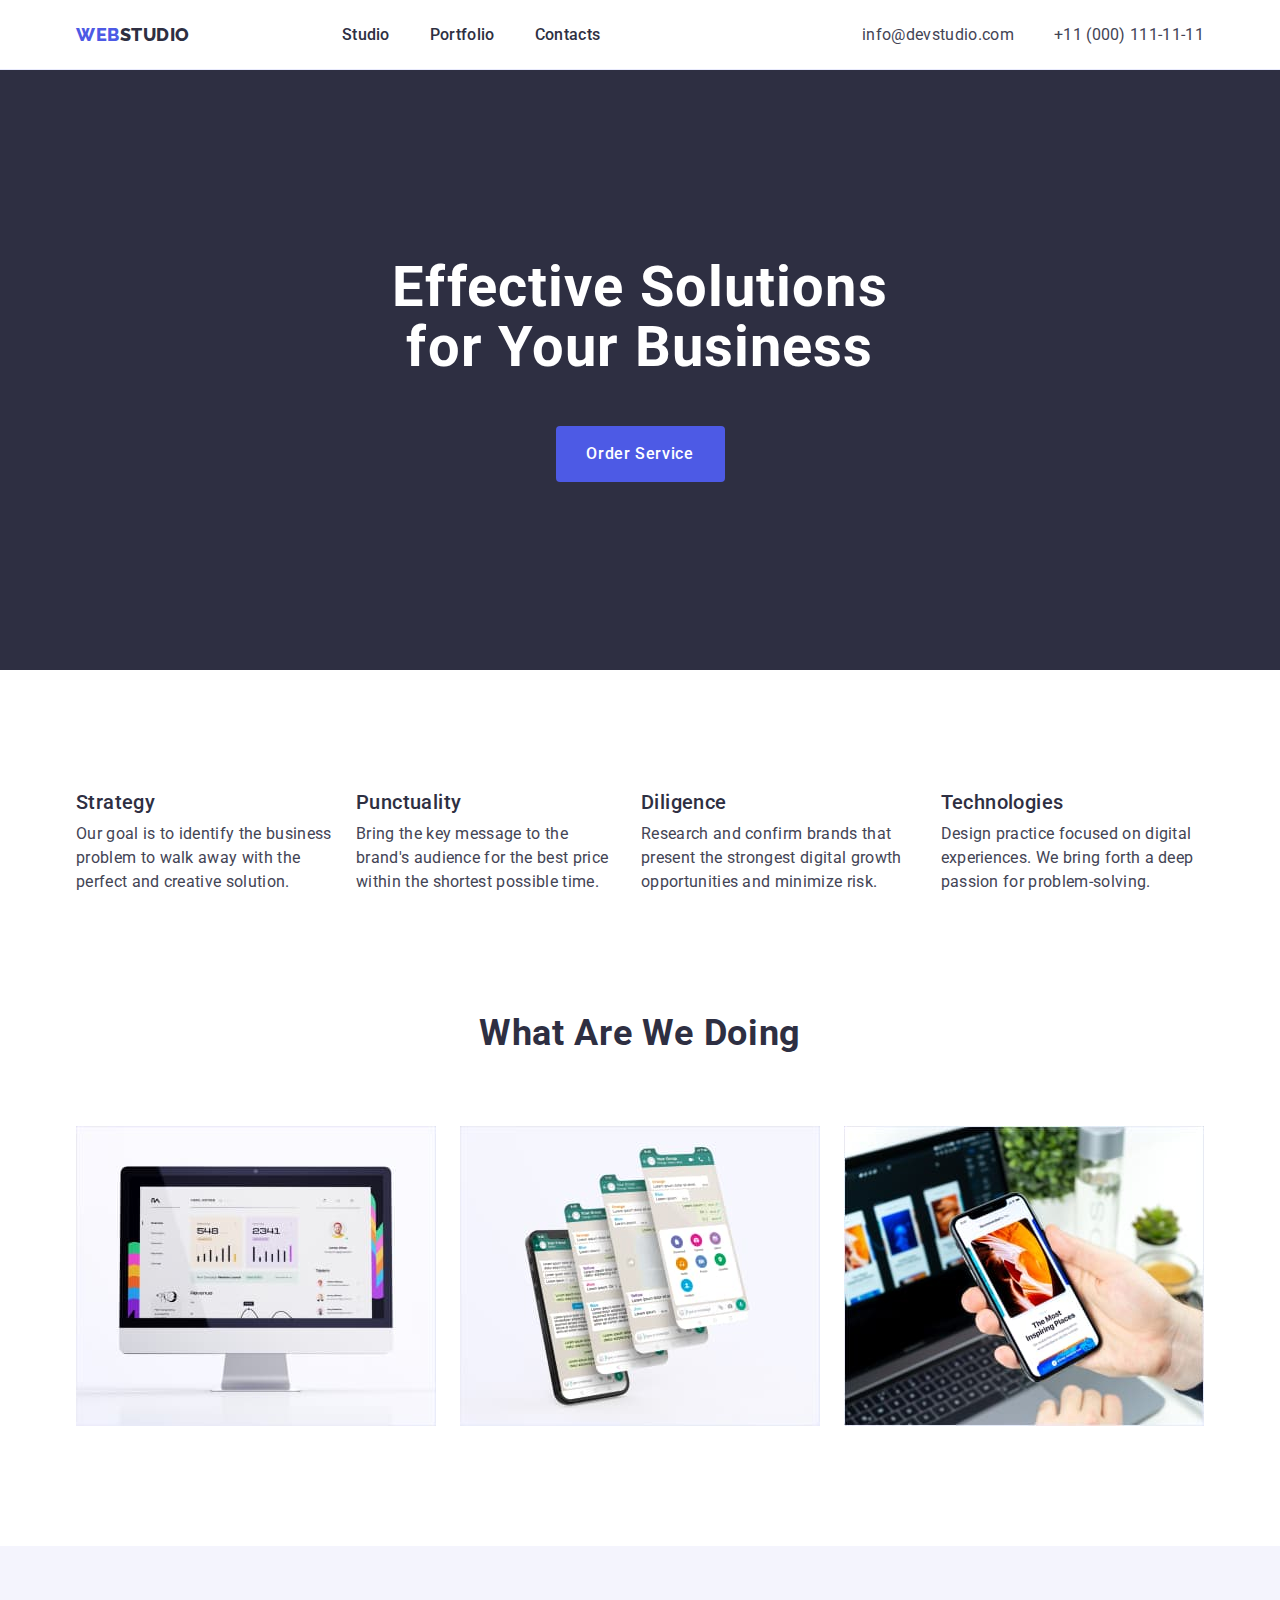
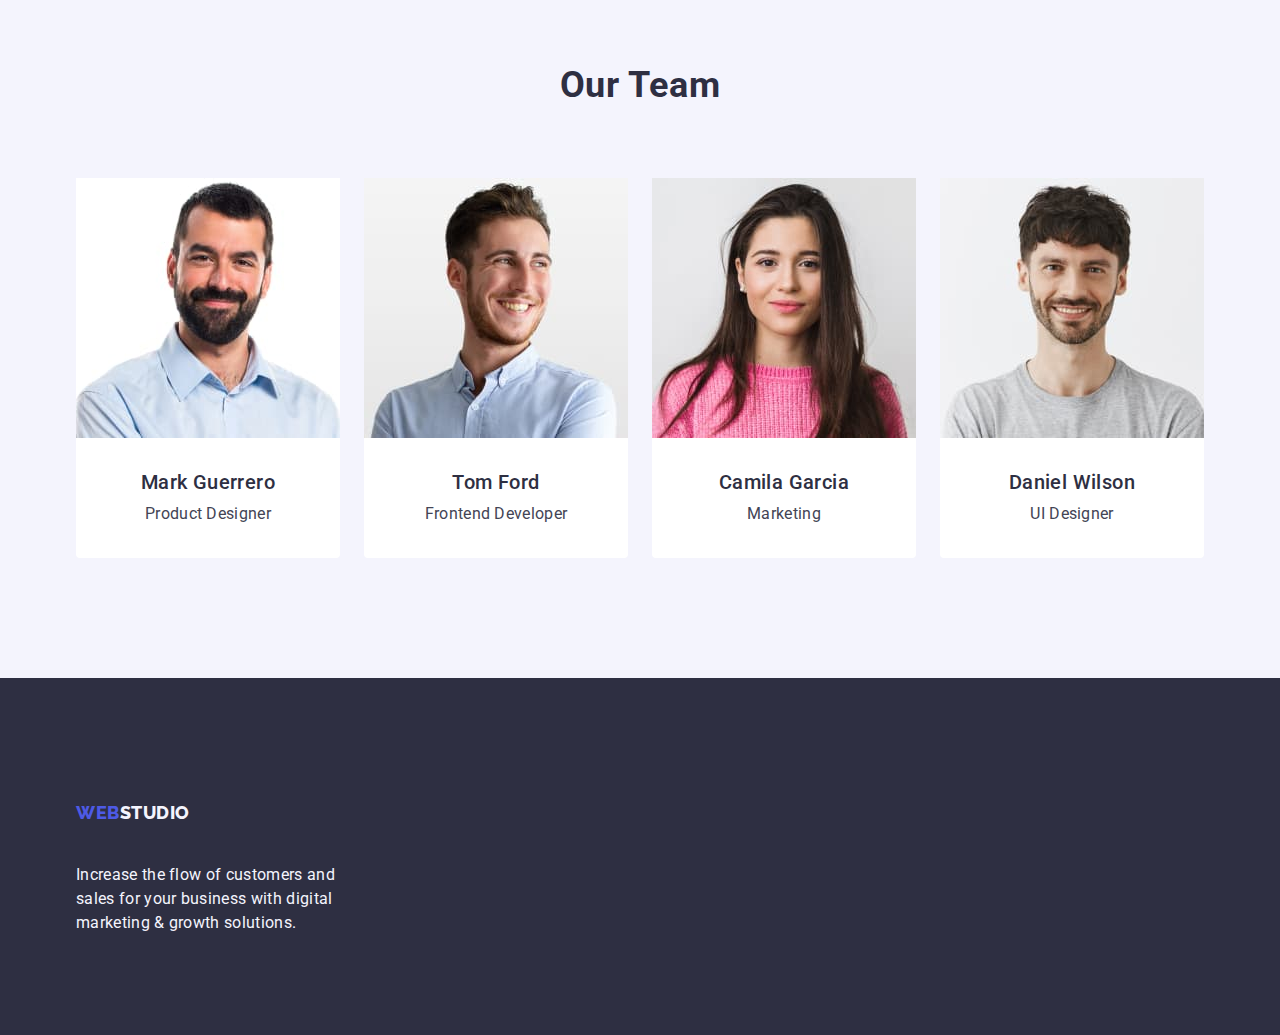
==== index.html @ 23014964 "Initial commit" ====
<!DOCTYPE html>
<html lang="en">
  <head>
    <meta charset="UTF-8" />
    <meta http-equiv="X-UA-Compatible" content="IE=edge" />
    <meta name="webstudio" content="about company webstudio" />
    <title>homework3</title>
    <link rel="preconnect" href="https://fonts.googleapis.com" />
    <link rel="preconnect" href="https://fonts.gstatic.com" crossorigin />
    <link
      href="https://fonts.googleapis.com/css2?family=Raleway:wght@800&family=Roboto:wght@400;500;700;900&display=swap"
      rel="stylesheet" />
    <link rel="stylesheet" href="./css/modern-normalize.min.css" />
    <link rel="stylesheet" href="./css/style.css" />
  </head>
  <body>
    <!-- Header -->
    <header class="header">
      <div class="header-top container">
        <nav class="navigation">
          <a class="logo-web link" href="./index.html">Web<span class="logo-studio">Studio</span></a>
          <ul class="header-nav list">
            <li class="nav-item">
              <a class="nav-link link" href="./index.html" target="_self">Studio</a>
            </li>
            <li class="nav-item">
              <a class="nav-link link" href="./portfolio.html" target="_self">Portfolio</a>
            </li>
            <li class="nav-item"><a class="nav-link link" href="">Contacts</a></li>
          </ul>
        </nav>
        <address class="contacts">
          <ul class="list">
            <li>
              <a class="contacts-link link" href="mailto:info@devstudio.com">info@devstudio.com</a>
            </li>
            <li>
              <a class="contacts-link link" href="tel:+110001111111">+11 (000) 111-11-11</a>
            </li>
          </ul>
        </address>
      </div>
    </header>

    <main>
      <!--Hero section-->
      <section class="main-hero">
        <div class="container">
          <h1 class="main-slogan">Effective Solutions for Your Business</h1>
          <button class="order-button" type="button">Order Service</button>
        </div>
      </section>
      <!--Benefits section-->
      <section class="advantages">
        <div class="container">
          <h2 class="visually-hidden">Special features.</h2>
          <ul class="list">
            <li class="advantages-item">
              <h3 class="advantages-title">Strategy</h3>
              <p class="advantages-text">
                Our goal is to identify the business problem to walk away with the perfect and creative
                solution.
              </p>
            </li>
            <li class="advantages-item">
              <h3 class="advantages-title">Punctuality</h3>
              <p class="advantages-text">
                Bring the key message to the brand's audience for the best price within the shortest possible
                time.
              </p>
            </li>
            <li class="advantages-item">
              <h3 class="advantages-title">Diligence</h3>
              <p class="advantages-text">
                Research and confirm brands that present the strongest digital growth opportunities and
                minimize risk.
              </p>
            </li>
            <li class="advantages-item">
              <h3 class="advantages-title">Technologies</h3>
              <p class="advantages-text">
                Design practice focused on digital experiences. We bring forth a deep passion for
                problem-solving.
              </p>
            </li>
          </ul>
        </div>
      </section>
      <!--Examples section-->
      <section class="examples">
        <div class="container">
          <h2 class="second-title">What are we doing</h2>
          <ul class="list">
            <li class="example-item">
              <img
                src="./images/monitor_with_program.jpg"
                alt="Monitor with program"
                width="360"
                height="300" />
            </li>
            <li class="example-item">
              <img src="./images/phone_with_tabs.jpg" alt="phone with tabs" width="360" height="300" />
            </li>
            <li class="example-item">
              <img
                src="./images/phone_with_a_picture.jpg"
                alt="phone with a picture"
                width="360"
                height="300" />
            </li>
          </ul>
        </div>
      </section>
      <!--About-team section-->
      <section class="about-team">
        <div class="container">
          <h2 class="team-title">Our Team</h2>
          <ul class="list">
            <li class="team-members">
              <img src="./images/mark_guerrero.jpg" alt="Mark Guerrero" width="264" height="260" />
              <div class="member-container">
                <h3 class="members-name">Mark Guerrero</h3>
                <p class="members-position">Product Designer</p>
              </div>
            </li>
            <li class="team-members">
              <img src="./images/tom_ford.jpg" alt="Tom Ford" width="264" height="260" />
              <div class="member-container">
                <h3 class="members-name">Tom Ford</h3>
                <p class="members-position">Frontend Developer</p>
              </div>
            </li>
            <li class="team-members">
              <img src="./images/camila_garcia.jpg" alt="Camila Garcia" width="264" height="260" />
              <div class="member-container">
                <h3 class="members-name">Camila Garcia</h3>
                <p class="members-position">Marketing</p>
              </div>
            </li>
            <li class="team-members">
              <img src="./images/daniel_wilson.jpg" alt="Daniel Wilson" width="264" height="260" />
              <div class="member-container">
                <h3 class="members-name">Daniel Wilson</h3>
                <p class="members-position">UI Designer</p>
              </div>
            </li>
          </ul>
        </div>
      </section>
    </main>
    <!-- Footer -->
    <footer class="footer-area">
      <div class="container">
        <a class="logo-footer logo-web link" href="./index.html"
          >Web<span class="logo-studio-footer">Studio</span></a
        >
        <p class="footer-text">
          Increase the flow of customers and sales for your business with digital marketing & growth
          solutions.
        </p>
      </div>
    </footer>
  </body>
</html>
---- css/style.css ----
:root {
  --hover-color: #404bbf;
  --main-brandcolor: #2e2f42;
  --main-backgroundcolor: #f4f4fd;
  --logo-buttonscolor: #4d5ae5;
  --main-white: #ffffff;
  --main-textcolor: #434455;
  --gallery-button-border: #e7e9fc;
  --gallery-item-border: #e7e9fc;
  --header-border-bottom: #e7e9fc;
}

/**
  |============================
  | Global 
  |============================
*/

.link {
  text-decoration: none;
}

.list {
  list-style: none;
}

h1,
h2,
h3,
p {
  margin-top: 0;
  margin-bottom: 0;
}

ul {
  margin-top: 0;
  margin-bottom: 0;
  padding-left: 0;
}

img {
  display: block;
  max-width: 100%;
}

.container {
  margin: 0 auto;
  width: 1158px;
  padding: 0 15px;
}

body {
  font-family: "Roboto", sans-serif;
  background-color: var(--main-white);
  color: var(--main-textcolor);
}

/**
  |============================
  | Header
  |============================
*/

.logo-web {
  font-family: "Raleway", sans-serif;
  font-weight: 800;
  font-size: 18px;
  line-height: 1.17;
  letter-spacing: 0.03em;
  text-transform: uppercase;
  color: var(--logo-buttonscolor);
  padding: 24px 0;
  margin-right: 76px;
}

.header {
  background-color: var(--main-white);
  border-bottom: 1px solid var(--header-border-bottom);
}

.header-top {
  display: flex;
  align-items: center;
}

.navigation {
  display: flex;
  align-items: center;
}

.header-nav {
  display: flex;
  gap: 40px;
  margin-left: 76px;
  width: 261px;
}

.logo-studio {
  color: var(--main-brandcolor);
}

.list .nav-link {
  font-weight: 500;
  font-size: 16px;
  line-height: 1.5;
  letter-spacing: 0.02em;
  color: var(--main-brandcolor);
  padding: 24px 0;
}
.list .nav-link:hover,
.list .nav-link:focus {
  color: var(--hover-color);
}
.list .nav-link:active {
  color: var(--hover-color);
}

.contacts {
  font-style: normal;
  margin-left: auto;
}

.contacts .list {
  display: flex;
  gap: 40px;
}

.list .contacts-link {
  font-size: 16px;
  line-height: 1.5;
  letter-spacing: 0.02em;
  color: var(--main-textcolor);
}
.list .contacts-link:hover,
.list .contacts-link:focus {
  color: var(--hover-color);
}

/**
  |============================
  | Hero section
  |============================
*/

.main-hero {
  background-color: var(--main-brandcolor);
  padding: 188px 0;
}

.main-slogan {
  font-weight: 700;
  font-size: 56px;
  line-height: 1.07;
  text-align: center;
  letter-spacing: 0.02em;
  color: var(--main-white);
  max-width: 496px;
  margin: 0 auto;
  margin-bottom: 48px;
}

.order-button {
  font-family: "Roboto", sans-serif;
  background: var(--logo-buttonscolor);
  font-weight: 500;
  font-size: 16px;
  line-height: 1.5;
  letter-spacing: 0.04em;
  color: var(--main-white);
  cursor: pointer;
  display: block;
  margin: 0 auto;
  min-width: 169px;
  height: 56px;
  border-radius: 4px;
  border: none;
}
.order-button:hover,
.order-button:focus {
  background: var(--hover-color);
}

/**
  |============================
  | Benefits section
  |============================
*/

.visually-hidden {
  position: absolute;
  width: 1px;
  height: 1px;
  margin: -1px;
  border: 0;
  padding: 0;
  white-space: nowrap;
  clip-path: inset(100%);
  clip: rect(0 0 0 0);
  overflow: hidden;
}

.list .advantages-title {
  font-weight: 500;
  font-size: 20px;
  line-height: 1.2;
  letter-spacing: 0.02em;
  color: var(--main-brandcolor);
  margin-bottom: 8px;
}

.list .advantages-text {
  font-size: 16px;
  line-height: 1.5;
  letter-spacing: 0.02em;
}

.advantages .list {
  display: flex;
  gap: 24px;
}

.advantages-item:last-child {
  margin-right: 0;
}

.list .advantages-item {
  width: calc((100%-72px) / 4);
}

.advantages {
  padding: 120px 0;
}

/**
  |============================
  | Examples section
  |============================
*/

.second-title {
  font-weight: 700;
  font-size: 36px;
  line-height: 1.11;
  text-align: center;
  letter-spacing: 0.02em;
  text-transform: capitalize;
  color: var(--main-brandcolor);
  margin-bottom: 72px;
}

.examples {
  padding-bottom: 120px;
}

.examples .list {
  display: flex;
  gap: 24px;
}

.example-item:last-child {
  margin-right: 0;
}

.list .example-item {
  width: calc((100%-48px) / 3);
}

/**
  |============================
  | About-team section
  |============================
*/

.about-team {
  background-color: var(--main-backgroundcolor);
}

.team-title {
  font-weight: 700;
  font-size: 36px;
  line-height: 1.11;
  letter-spacing: 0.02em;
  text-align: center;
  text-transform: capitalize;
  color: var(--main-brandcolor);
  margin-bottom: 72px;
}

.team-members {
  background-color: var(--main-white);
  border-radius: 0px 0px 4px 4px;
}

.list .members-name {
  font-weight: 500;
  font-size: 20px;
  line-height: 1.2;
  text-align: center;
  letter-spacing: 0.02em;
  color: var(--main-brandcolor);
  margin-bottom: 8px;
}

.list .members-position {
  font-size: 16px;
  line-height: 1.5;
  text-align: center;
  letter-spacing: 0.02em;
}

.about-team {
  padding-top: 120px;
  padding-bottom: 120px;
}

.about-team .list {
  display: flex;
  gap: 24px;
}

.team-members:last-child {
  margin-right: 0;
}

.list .team-members {
  width: calc((100%-72px) / 4);
}

.member-container {
  padding: 32px 16px;
}

/**
  |============================
  | Footer
  |============================
*/

.footer-area {
  background-color: var(--main-brandcolor);
  padding: 100px 0;
}

.footer-text {
  font-size: 16px;
  line-height: 1.5;
  letter-spacing: 0.02em;
  color: var(--main-backgroundcolor);
  max-width: 264px;
}

.logo-studio-footer {
  color: var(--main-backgroundcolor);
}

.logo-footer {
  display: inline-block;
  margin-bottom: 16px;
}

/**
  |============================
  | Gallery portfolio
  |============================
*/

.button-item {
  font-family: "Roboto", sans-serif;
  cursor: pointer;
  background-color: var(--main-backgroundcolor);
  color: var(--logo-buttonscolor);
  font-weight: 500;
  font-size: 16px;
  line-height: 1.5;
  text-align: center;
  letter-spacing: 0.04em;
  border: 1px solid var(--gallery-button-border);
  border-radius: 4px;
  padding: 12px 24px;
}

.list .button-item:hover,
.list .button-item:focus {
  background-color: var(--hover-color);
  color: var(--main-white);
  border: 1px solid transparent;
}

.list .gallery-title {
  font-weight: 500;
  font-size: 20px;
  line-height: 1.2;
  letter-spacing: 0.02em;
  color: var(--main-brandcolor);
  margin-bottom: 8px;
}
.list .gallery-text {
  font-size: 16px;
  line-height: 1.5;
  letter-spacing: 0.02em;
  color: var(--main-textcolor);
}

.gallery {
  padding-top: 96px;
  padding-bottom: 120px;
}

.button-list {
  display: flex;
  justify-content: center;
  gap: 24px;
  margin-bottom: 72px;
}

.gallery-list {
  display: flex;
  flex-wrap: wrap;
  column-gap: 24px;
  row-gap: 48px;
}

.gallery-item {
  width: calc((100% - 48px) / 3);
}

.gallery-item-container {
  padding: 32px 16px;
  border: 1px solid var(--gallery-item-border);
  border-top: none;
}
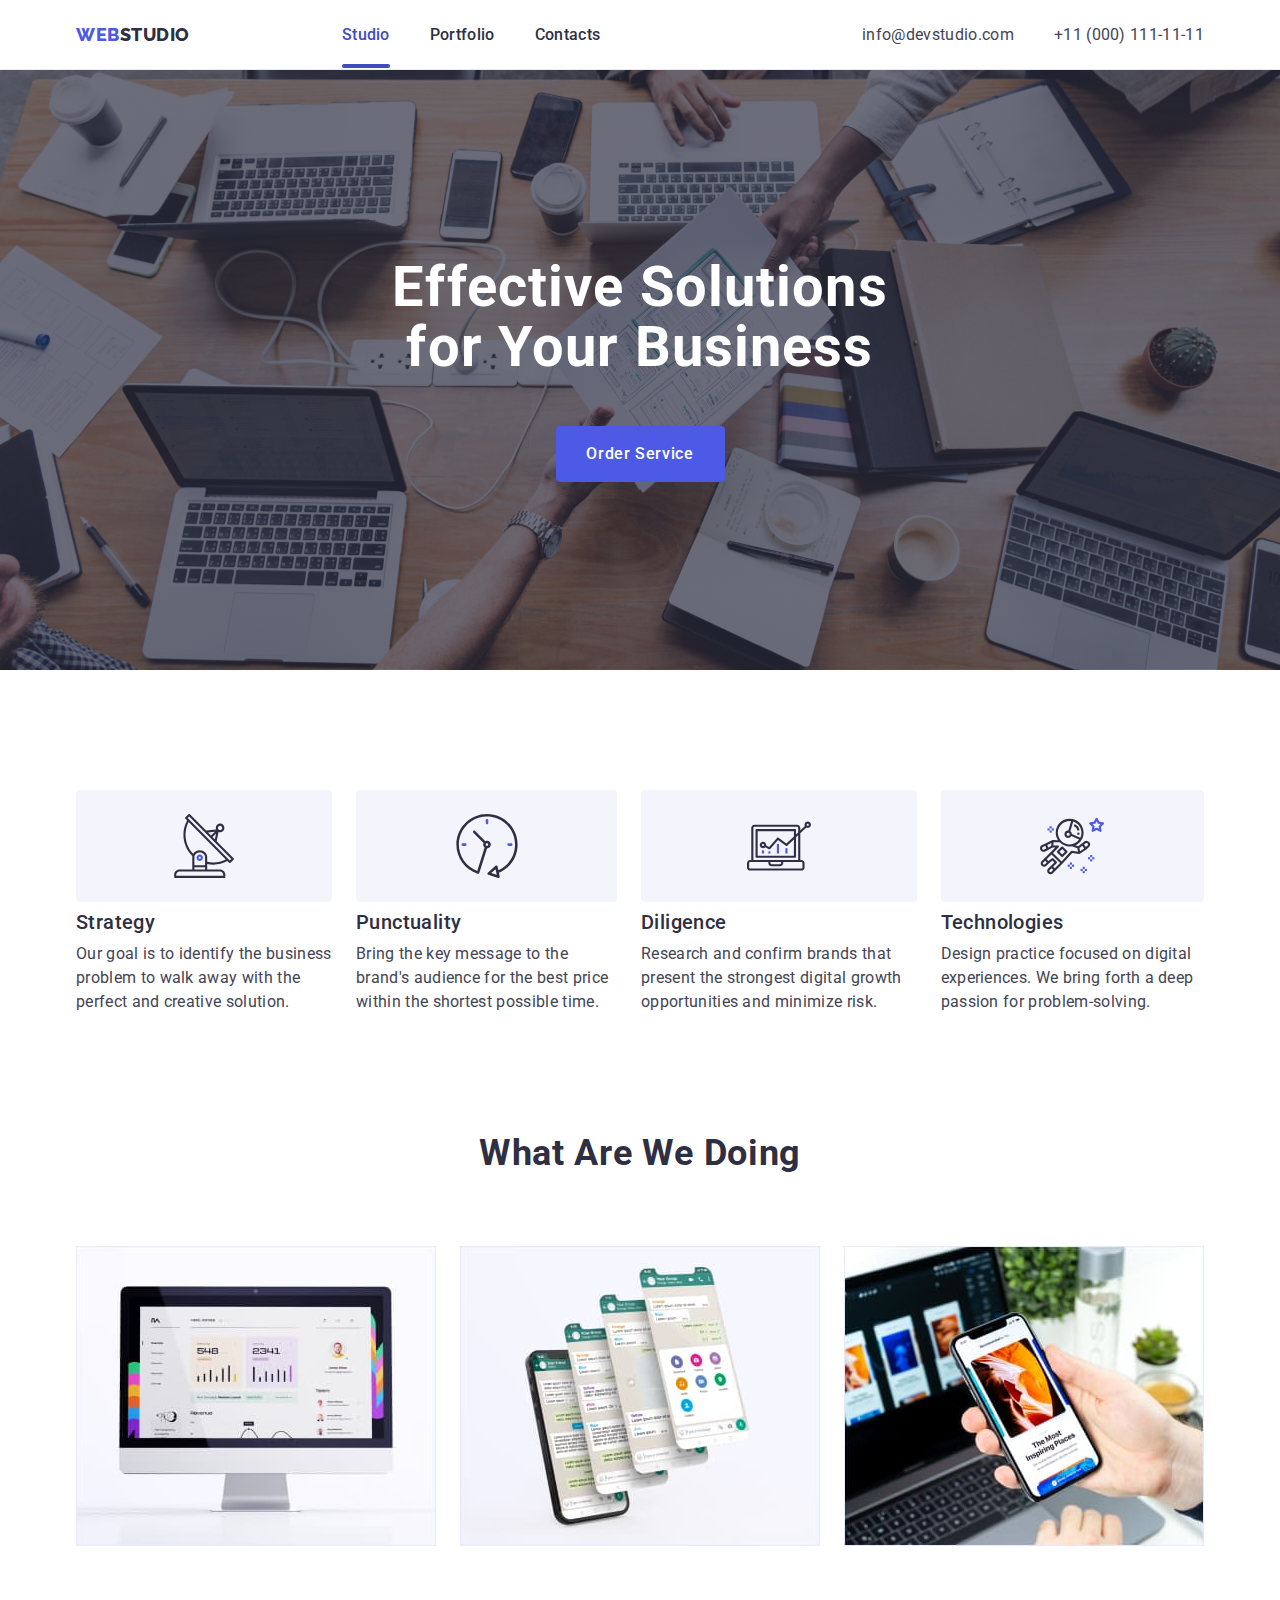
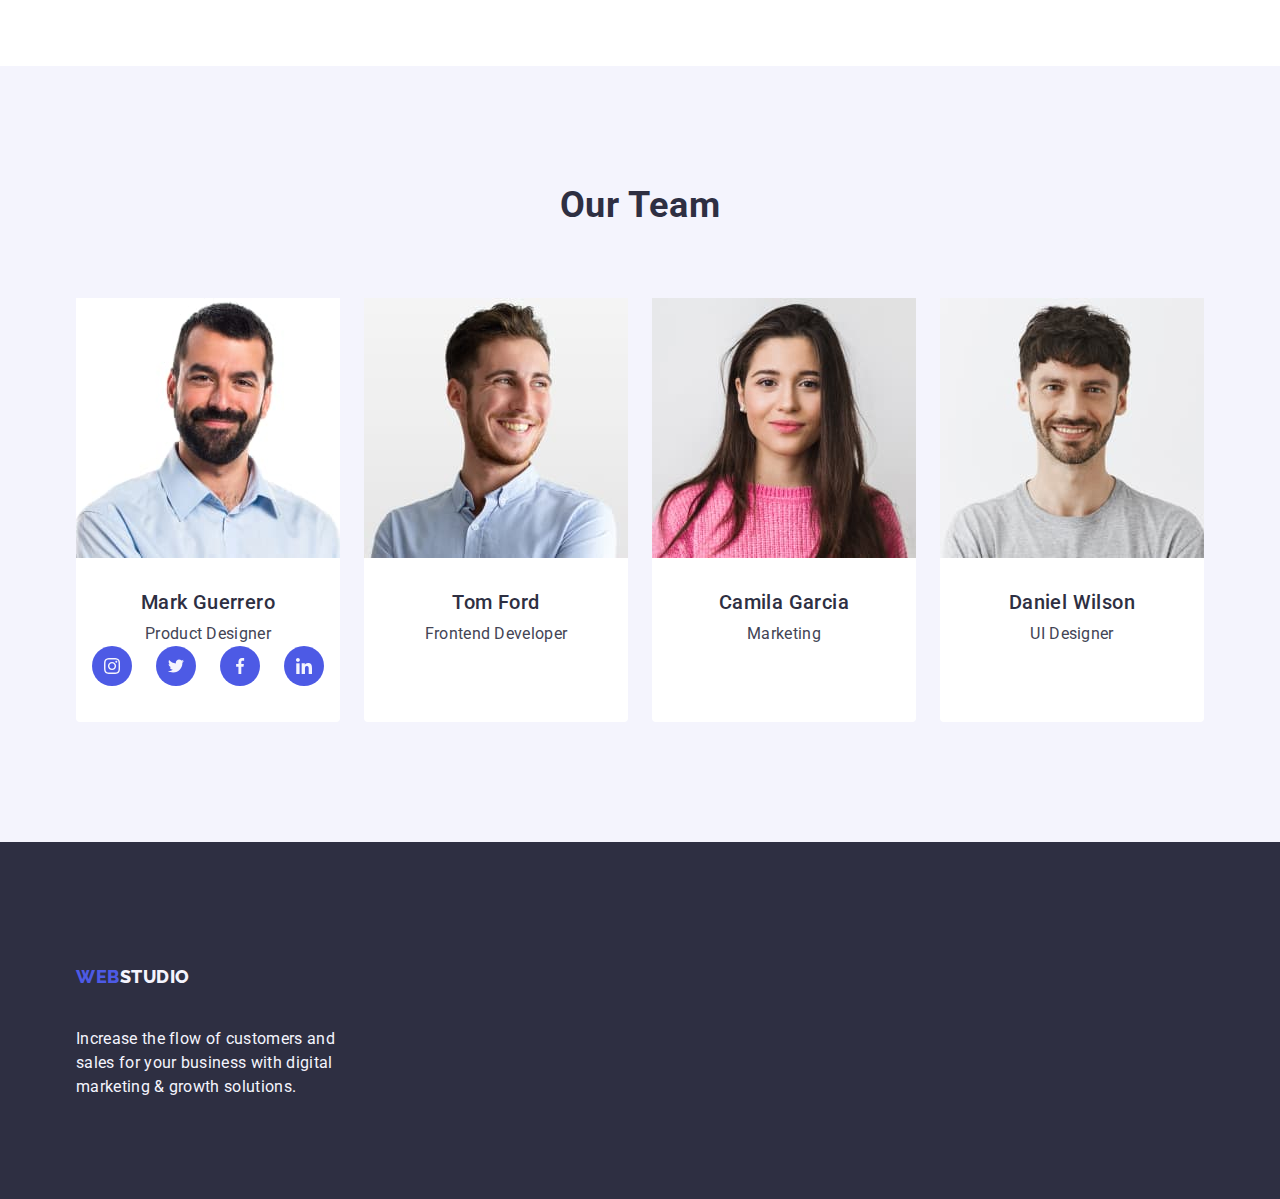
==== commit 25c63364: "test" ====
--- a/index.html
+++ b/index.html
@@ -4,7 +4,7 @@
     <meta charset="UTF-8" />
     <meta http-equiv="X-UA-Compatible" content="IE=edge" />
     <meta name="webstudio" content="about company webstudio" />
-    <title>homework3</title>
+    <title>homework4</title>
     <link rel="preconnect" href="https://fonts.googleapis.com" />
     <link rel="preconnect" href="https://fonts.gstatic.com" crossorigin />
     <link
@@ -21,7 +21,7 @@
           <a class="logo-web link" href="./index.html">Web<span class="logo-studio">Studio</span></a>
           <ul class="header-nav list">
             <li class="nav-item">
-              <a class="nav-link link" href="./index.html" target="_self">Studio</a>
+              <a class="nav-link link after-active" href="./index.html" target="_self">Studio</a>
             </li>
             <li class="nav-item">
               <a class="nav-link link" href="./portfolio.html" target="_self">Portfolio</a>
@@ -56,6 +56,11 @@
           <h2 class="visually-hidden">Special features.</h2>
           <ul class="list">
             <li class="advantages-item">
+              <div class="icon-advantages-container">
+                <svg class="icon-advantage">
+                  <use href="./images/icons.svg#icon-antenna"></use>
+                </svg>
+              </div>
               <h3 class="advantages-title">Strategy</h3>
               <p class="advantages-text">
                 Our goal is to identify the business problem to walk away with the perfect and creative
@@ -63,6 +68,11 @@
               </p>
             </li>
             <li class="advantages-item">
+              <div class="icon-advantages-container">
+                <svg class="icon-advantage">
+                  <use href="./images/icons.svg#icon-clock"></use>
+                </svg>
+              </div>
               <h3 class="advantages-title">Punctuality</h3>
               <p class="advantages-text">
                 Bring the key message to the brand's audience for the best price within the shortest possible
@@ -70,6 +80,11 @@
               </p>
             </li>
             <li class="advantages-item">
+              <div class="icon-advantages-container">
+                <svg class="icon-advantage">
+                  <use href="./images/icons.svg#icon-diagram"></use>
+                </svg>
+              </div>
               <h3 class="advantages-title">Diligence</h3>
               <p class="advantages-text">
                 Research and confirm brands that present the strongest digital growth opportunities and
@@ -77,6 +92,11 @@
               </p>
             </li>
             <li class="advantages-item">
+              <div class="icon-advantages-container">
+                <svg class="icon-advantage">
+                  <use href="./images/icons.svg#icon-astronaut"></use>
+                </svg>
+              </div>
               <h3 class="advantages-title">Technologies</h3>
               <p class="advantages-text">
                 Design practice focused on digital experiences. We bring forth a deep passion for
@@ -121,6 +141,36 @@
               <div class="member-container">
                 <h3 class="members-name">Mark Guerrero</h3>
                 <p class="members-position">Product Designer</p>
+                <ul class="list">
+                  <li>
+                    <a href="https://www.instagram.com/" target="_blank">
+                      <svg class="team-icon">
+                        <use href="./images/icons.svg#icon-instagram"></use>
+                      </svg>
+                    </a>
+                  </li>
+                  <li>
+                    <a href="https://twitter.com/?lang=uk" target="_blank">
+                      <svg class="team-icon">
+                        <use href="./images/icons.svg#icon-twitter"></use>
+                      </svg>
+                    </a>
+                  </li>
+                  <li>
+                    <a href="https://www.facebook.com/" target="_blank">
+                      <svg class="team-icon">
+                        <use href="./images/icons.svg#icon-facebook"></use>
+                      </svg>
+                    </a>
+                  </li>
+                  <li>
+                    <a href="https://www.linkedin.com/" target="_blank">
+                      <svg class="team-icon">
+                        <use href="./images/icons.svg#icon-linkedin"></use>
+                      </svg>
+                    </a>
+                  </li>
+                </ul>
               </div>
             </li>
             <li class="team-members">
--- a/css/style.css
+++ b/css/style.css
@@ -99,19 +99,37 @@
   color: var(--main-brandcolor);
 }
 
-.list .nav-link {
+.nav-link {
   font-weight: 500;
   font-size: 16px;
   line-height: 1.5;
   letter-spacing: 0.02em;
   color: var(--main-brandcolor);
   padding: 24px 0;
-}
-.list .nav-link:hover,
-.list .nav-link:focus {
+  position: relative;
+}
+
+.nav-link:hover,
+.nav-link:focus {
   color: var(--hover-color);
 }
-.list .nav-link:active {
+.nav-link:active {
+  color: var(--hover-color);
+}
+
+.after-active::after {
+  content: "";
+  position: absolute;
+  display: block;
+  width: 100%;
+  height: 4px;
+  left: 0;
+  bottom: 0;
+  border-radius: 2px;
+  background-color: var(--hover-color);
+}
+
+.after-active {
   color: var(--hover-color);
 }
 
@@ -125,14 +143,14 @@
   gap: 40px;
 }
 
-.list .contacts-link {
+.contacts-link {
   font-size: 16px;
   line-height: 1.5;
   letter-spacing: 0.02em;
   color: var(--main-textcolor);
 }
-.list .contacts-link:hover,
-.list .contacts-link:focus {
+.contacts-link:hover,
+.contacts-link:focus {
   color: var(--hover-color);
 }
 
@@ -145,6 +163,13 @@
 .main-hero {
   background-color: var(--main-brandcolor);
   padding: 188px 0;
+  background-image: linear-gradient(to bottom, rgba(46, 47, 66, 0.7), rgba(46, 47, 66, 0.7)),
+    url(../images/people-office.jpg);
+  background-repeat: no-repeat;
+  background-position: center;
+  background-size: cover;
+  max-width: 1440px;
+  margin: 0 auto;
 }
 
 .main-slogan {
@@ -199,7 +224,7 @@
   overflow: hidden;
 }
 
-.list .advantages-title {
+.advantages-title {
   font-weight: 500;
   font-size: 20px;
   line-height: 1.2;
@@ -208,7 +233,7 @@
   margin-bottom: 8px;
 }
 
-.list .advantages-text {
+.advantages-text {
   font-size: 16px;
   line-height: 1.5;
   letter-spacing: 0.02em;
@@ -229,6 +254,22 @@
 
 .advantages {
   padding: 120px 0;
+}
+
+.icon-advantage {
+  display: inline-block;
+  width: 64px;
+  height: 64px;
+}
+
+.icon-advantages-container {
+  display: flex;
+  border-radius: 4px;
+  justify-content: center;
+  align-items: center;
+  background-color: var(--main-backgroundcolor);
+  margin-bottom: 8px;
+  height: 112px;
 }
 
 /**
@@ -328,6 +369,11 @@
 
 .member-container {
   padding: 32px 16px;
+}
+
+.team-icon {
+  width: 40px;
+  height: 40px;
 }
 
 /**
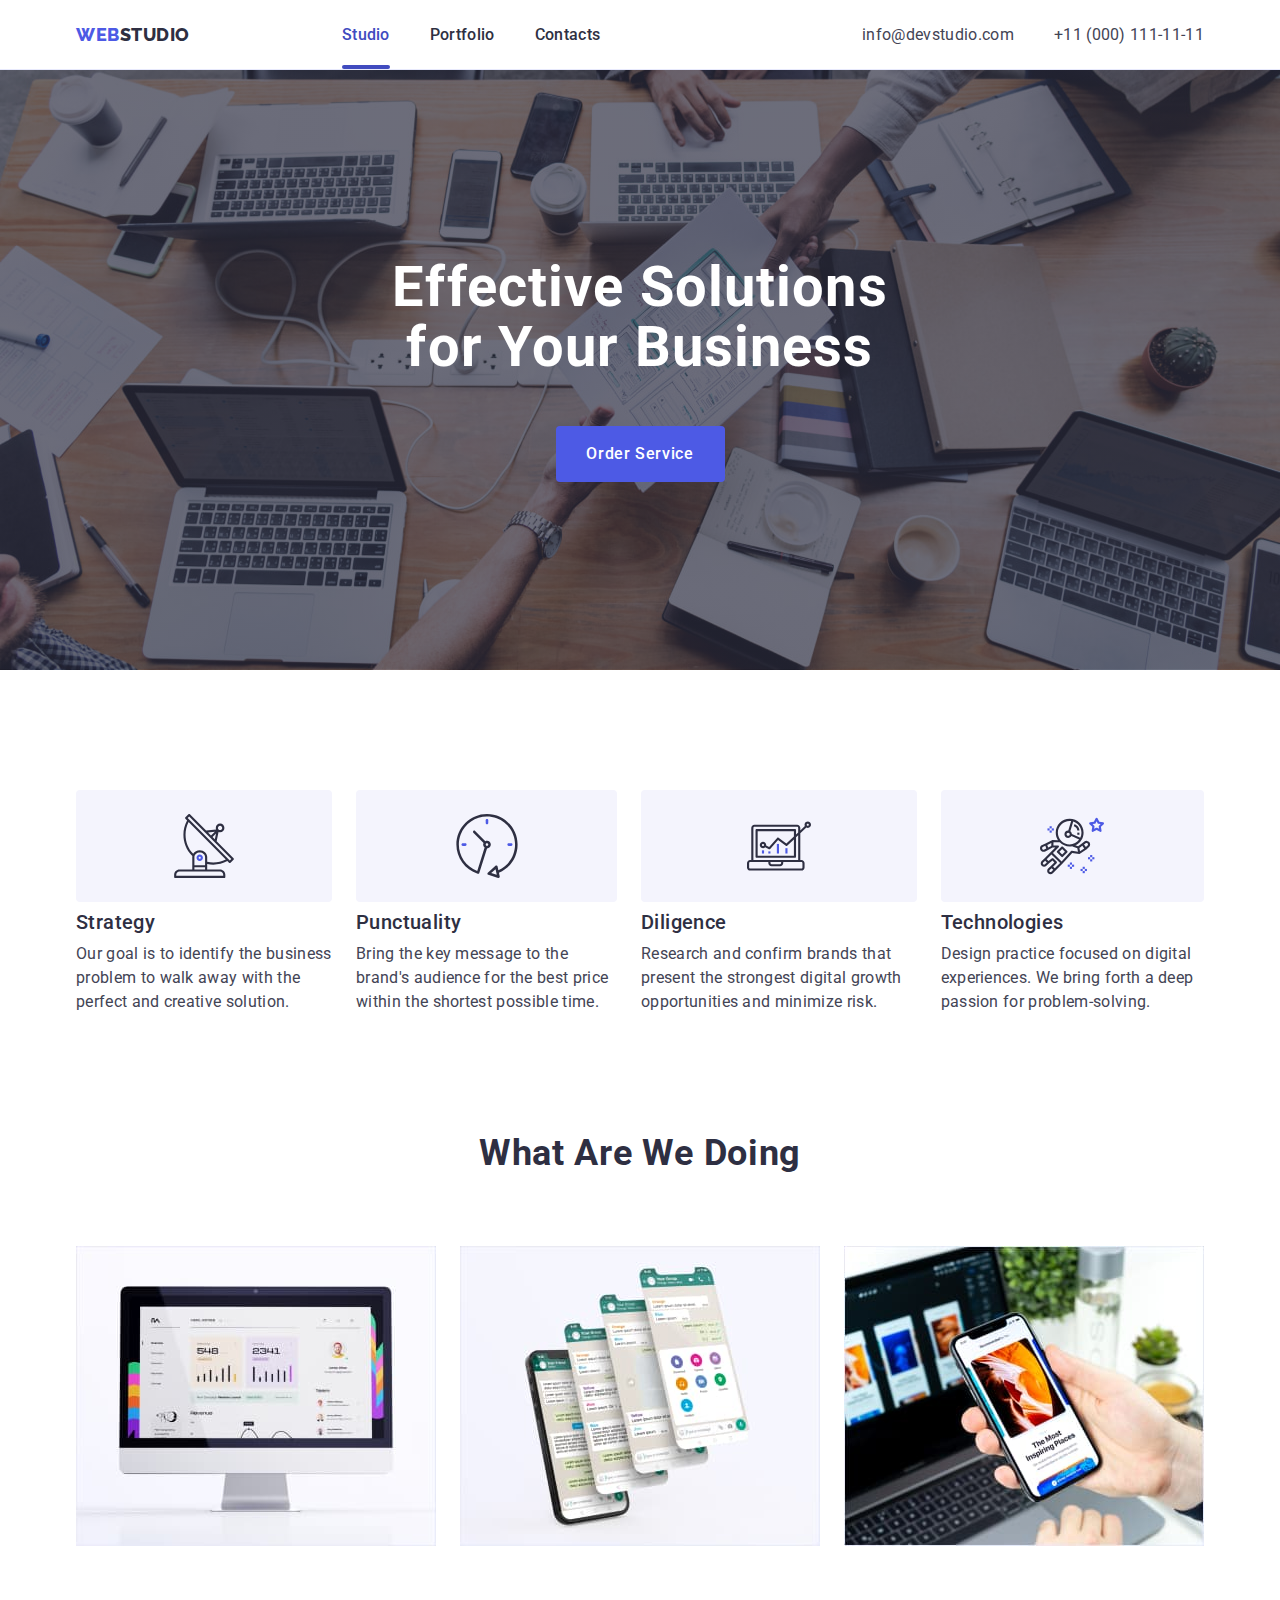
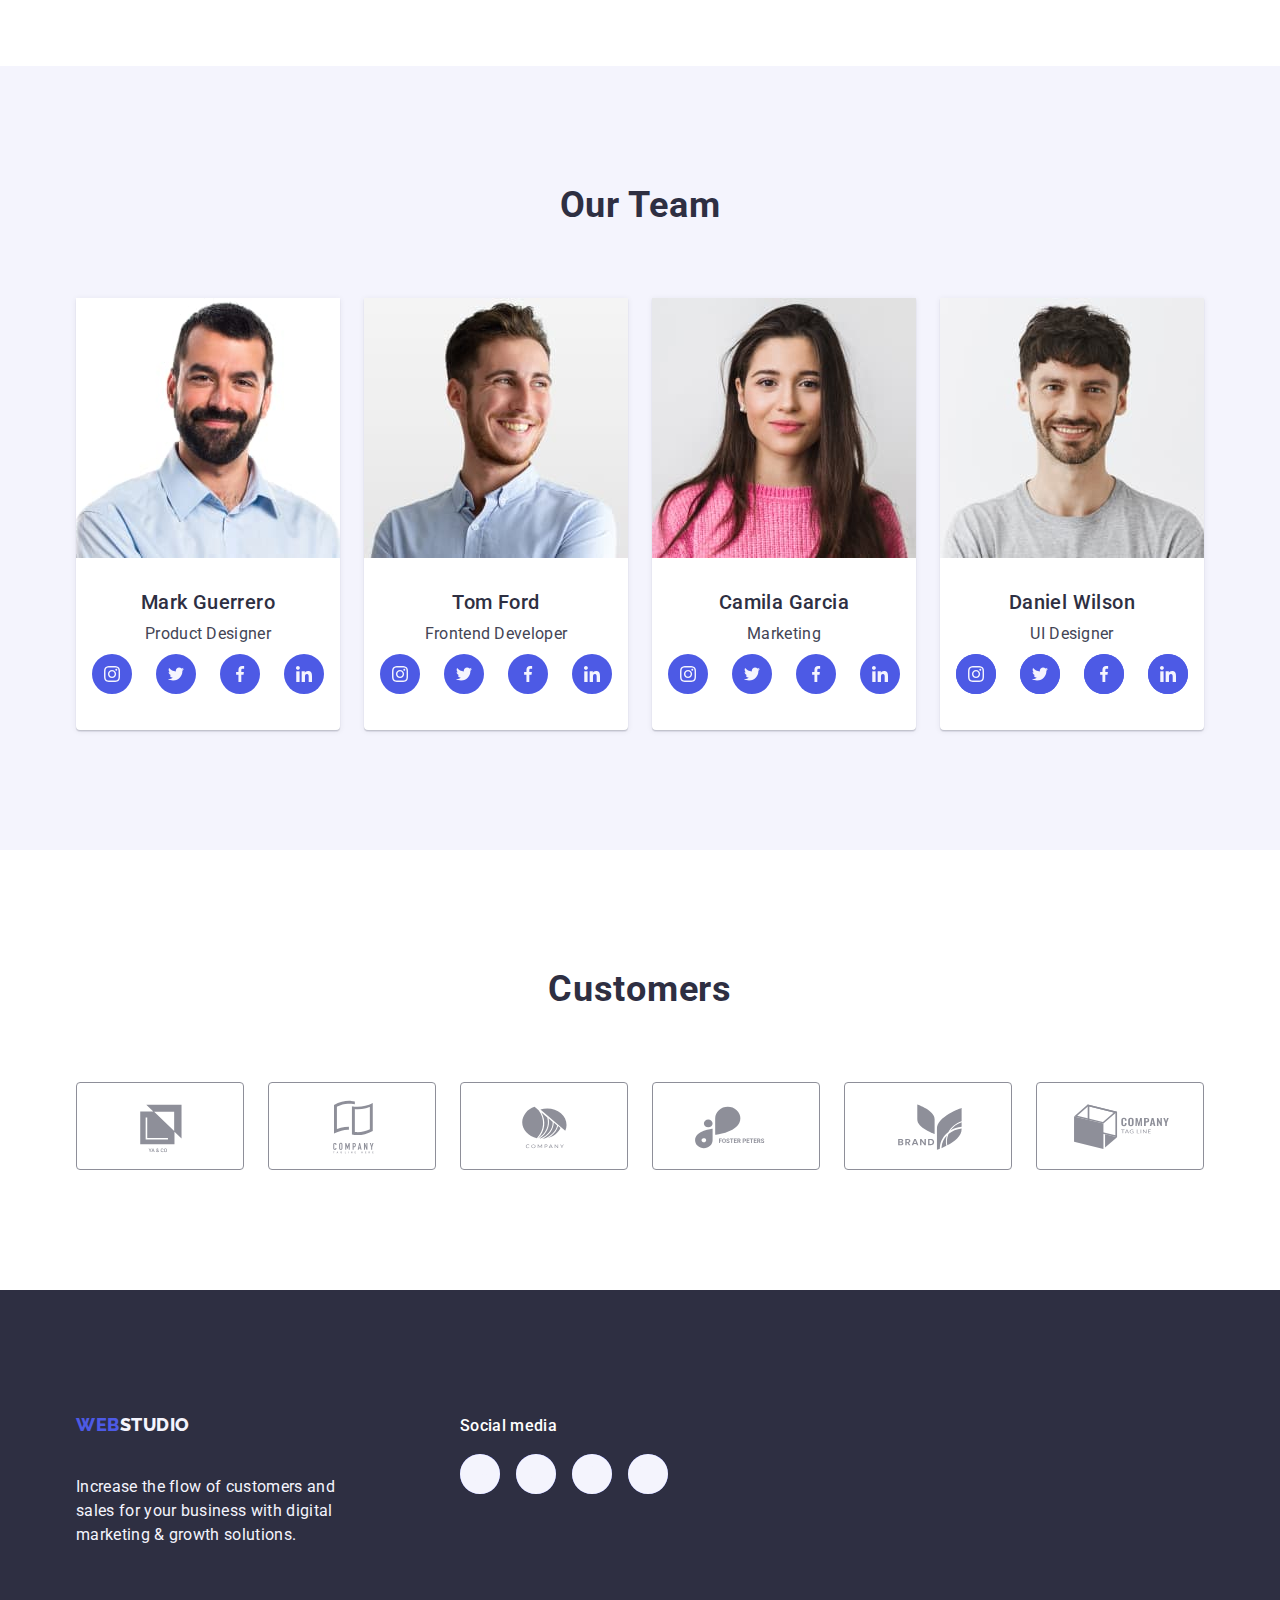
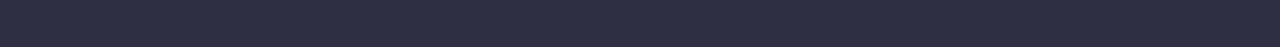
==== commit 8c64e8e7: "test2" ====
--- a/index.html
+++ b/index.html
@@ -47,7 +47,7 @@
       <section class="main-hero">
         <div class="container">
           <h1 class="main-slogan">Effective Solutions for Your Business</h1>
-          <button class="order-button" type="button">Order Service</button>
+          <button class="order-button" type="button" data-modal-open>Order Service</button>
         </div>
       </section>
       <!--Benefits section-->
@@ -69,7 +69,7 @@
             </li>
             <li class="advantages-item">
               <div class="icon-advantages-container">
-                <svg class="icon-advantage">
+                <svg width="64" height="64" class="icon-advantage">
                   <use href="./images/icons.svg#icon-clock"></use>
                 </svg>
               </div>
@@ -81,7 +81,7 @@
             </li>
             <li class="advantages-item">
               <div class="icon-advantages-container">
-                <svg class="icon-advantage">
+                <svg width="64" height="64" class="icon-advantage">
                   <use href="./images/icons.svg#icon-diagram"></use>
                 </svg>
               </div>
@@ -93,7 +93,7 @@
             </li>
             <li class="advantages-item">
               <div class="icon-advantages-container">
-                <svg class="icon-advantage">
+                <svg width="64" height="64" class="icon-advantage">
                   <use href="./images/icons.svg#icon-astronaut"></use>
                 </svg>
               </div>
@@ -144,28 +144,28 @@
                 <ul class="list">
                   <li>
                     <a href="https://www.instagram.com/" target="_blank">
-                      <svg class="team-icon">
+                      <svg width="16" height="16" class="team-icon">
                         <use href="./images/icons.svg#icon-instagram"></use>
                       </svg>
                     </a>
                   </li>
                   <li>
                     <a href="https://twitter.com/?lang=uk" target="_blank">
-                      <svg class="team-icon">
+                      <svg width="16" height="16" class="team-icon">
                         <use href="./images/icons.svg#icon-twitter"></use>
                       </svg>
                     </a>
                   </li>
                   <li>
                     <a href="https://www.facebook.com/" target="_blank">
-                      <svg class="team-icon">
+                      <svg width="16" height="16" class="team-icon">
                         <use href="./images/icons.svg#icon-facebook"></use>
                       </svg>
                     </a>
                   </li>
                   <li>
                     <a href="https://www.linkedin.com/" target="_blank">
-                      <svg class="team-icon">
+                      <svg width="16" height="16" class="team-icon">
                         <use href="./images/icons.svg#icon-linkedin"></use>
                       </svg>
                     </a>
@@ -178,6 +178,36 @@
               <div class="member-container">
                 <h3 class="members-name">Tom Ford</h3>
                 <p class="members-position">Frontend Developer</p>
+                <ul class="list">
+                  <li>
+                    <a href="https://www.instagram.com/" target="_blank">
+                      <svg width="16" height="16" class="team-icon">
+                        <use href="./images/icons.svg#icon-instagram"></use>
+                      </svg>
+                    </a>
+                  </li>
+                  <li>
+                    <a href="https://twitter.com/?lang=uk" target="_blank">
+                      <svg width="16" height="16" class="team-icon">
+                        <use href="./images/icons.svg#icon-twitter"></use>
+                      </svg>
+                    </a>
+                  </li>
+                  <li>
+                    <a href="https://www.facebook.com/" target="_blank">
+                      <svg width="16" height="16" class="team-icon">
+                        <use href="./images/icons.svg#icon-facebook"></use>
+                      </svg>
+                    </a>
+                  </li>
+                  <li>
+                    <a href="https://www.linkedin.com/" target="_blank">
+                      <svg width="16" height="16" class="team-icon">
+                        <use href="./images/icons.svg#icon-linkedin"></use>
+                      </svg>
+                    </a>
+                  </li>
+                </ul>
               </div>
             </li>
             <li class="team-members">
@@ -185,6 +215,36 @@
               <div class="member-container">
                 <h3 class="members-name">Camila Garcia</h3>
                 <p class="members-position">Marketing</p>
+                <ul class="list">
+                  <li>
+                    <a href="https://www.instagram.com/" target="_blank">
+                      <svg width="16" height="16" class="team-icon">
+                        <use href="./images/icons.svg#icon-instagram"></use>
+                      </svg>
+                    </a>
+                  </li>
+                  <li>
+                    <a href="https://twitter.com/?lang=uk" target="_blank">
+                      <svg width="16" height="16" class="team-icon">
+                        <use href="./images/icons.svg#icon-twitter"></use>
+                      </svg>
+                    </a>
+                  </li>
+                  <li>
+                    <a href="https://www.facebook.com/" target="_blank">
+                      <svg width="16" height="16" class="team-icon">
+                        <use href="./images/icons.svg#icon-facebook"></use>
+                      </svg>
+                    </a>
+                  </li>
+                  <li>
+                    <a href="https://www.linkedin.com/" target="_blank">
+                      <svg width="16" height="16" class="team-icon">
+                        <use href="./images/icons.svg#icon-linkedin"></use>
+                      </svg>
+                    </a>
+                  </li>
+                </ul>
               </div>
             </li>
             <li class="team-members">
@@ -192,7 +252,87 @@
               <div class="member-container">
                 <h3 class="members-name">Daniel Wilson</h3>
                 <p class="members-position">UI Designer</p>
-              </div>
+                <ul class="list">
+                  <li>
+                    <a class="social-link" href="https://www.instagram.com/" target="_blank">
+                      <svg width="16" height="16" class="team-icon">
+                        <use href="./images/icons.svg#icon-instagram"></use>
+                      </svg>
+                    </a>
+                  </li>
+                  <li>
+                    <a class="social-link" href="https://twitter.com/?lang=uk" target="_blank">
+                      <svg width="16" height="16" class="team-icon">
+                        <use href="./images/icons.svg#icon-twitter"></use>
+                      </svg>
+                    </a>
+                  </li>
+                  <li>
+                    <a class="social-link" href="https://www.facebook.com/" target="_blank">
+                      <svg width="16" height="16" class="team-icon">
+                        <use href="./images/icons.svg#icon-facebook"></use>
+                      </svg>
+                    </a>
+                  </li>
+                  <li>
+                    <a class="social-link" href="https://www.linkedin.com/" target="_blank">
+                      <svg width="16" height="16" class="team-icon">
+                        <use href="./images/icons.svg#icon-linkedin"></use>
+                      </svg>
+                    </a>
+                  </li>
+                </ul>
+              </div>
+            </li>
+          </ul>
+        </div>
+      </section>
+      <!-- Customers section -->
+      <section class="customers-section">
+        <div class="container">
+          <h2 class="team-title">Customers</h2>
+          <ul class="list">
+            <li class="customers-item">
+              <a class="customers-point" href=""
+                ><svg class="point-icon" width="104" heigth="54">
+                  <use href="./images/icons.svg#icon-Customers1"></use>
+                </svg>
+              </a>
+            </li>
+            <li class="customers-item">
+              <a class="customers-point" href=""
+                ><svg class="point-icon" width="104" heigth="54">
+                  <use href="./images/icons.svg#icon-Customers2"></use>
+                </svg>
+              </a>
+            </li>
+            <li class="customers-item">
+              <a class="customers-point" href=""
+                ><svg class="point-icon" width="104" heigth="54">
+                  <use href="./images/icons.svg#icon-Customers3"></use>
+                </svg>
+              </a>
+            </li>
+            <li class="customers-item">
+              <a class="customers-point" href=""
+                ><svg class="point-icon" width="104" heigth="54">
+                  <use href="./images/icons.svg#icon-Customers4"></use>
+                </svg>
+              </a>
+            </li>
+            <li class="customers-item">
+              <a class="customers-point" href=""
+                ><svg class="point-icon" width="104" heigth="54">
+                  <use href="./images/icons.svg#icon-Customers5"></use>
+                </svg>
+              </a>
+            </li>
+            <li class="customers-item">
+              <a class="customers-point" href=""
+                ><svg class="point-icon" width="104" heigth="54">
+                  <use href="./images/icons.svg#icon-Customers6"></use>
+                </svg>
+              </a>
             </li>
           </ul>
         </div>
@@ -201,13 +341,48 @@
     <!-- Footer -->
     <footer class="footer-area">
       <div class="container">
-        <a class="logo-footer logo-web link" href="./index.html"
-          >Web<span class="logo-studio-footer">Studio</span></a
-        >
-        <p class="footer-text">
-          Increase the flow of customers and sales for your business with digital marketing & growth
-          solutions.
-        </p>
+        <div class="logo-text-container">
+          <a class="logo-footer logo-web link" href="./index.html"
+            >Web<span class="logo-studio-footer">Studio</span></a
+          >
+          <p class="footer-text">
+            Increase the flow of customers and sales for your business with digital marketing & growth
+            solutions.
+          </p>
+        </div>
+        <div class="logo-text-container">
+          <p class="footer-text1">Social media</p>
+          <ul class="list">
+            <li>
+              <a class="social-link" href="https://www.instagram.com/" target="_blank">
+                <svg width="24" height="24" class="team-icon-footer">
+                  <use href="./images/icons.svg#icon-instagram"></use>
+                </svg>
+              </a>
+            </li>
+            <li>
+              <a class="social-link" href="https://twitter.com/?lang=uk" target="_blank">
+                <svg width="24" height="24" class="team-icon-footer">
+                  <use href="./images/icons.svg#icon-twitter"></use>
+                </svg>
+              </a>
+            </li>
+            <li>
+              <a class="social-link" href="https://www.facebook.com/" target="_blank">
+                <svg width="24" height="24" class="team-icon-footer">
+                  <use href="./images/icons.svg#icon-facebook"></use>
+                </svg>
+              </a>
+            </li>
+            <li>
+              <a class="social-link" href="https://www.linkedin.com/" target="_blank">
+                <svg width="24" height="24" class="team-icon-footer">
+                  <use href="./images/icons.svg#icon-linkedin"></use>
+                </svg>
+              </a>
+            </li>
+          </ul>
+        </div>
       </div>
     </footer>
   </body>
--- a/css/style.css
+++ b/css/style.css
@@ -8,6 +8,8 @@
   --gallery-button-border: #e7e9fc;
   --gallery-item-border: #e7e9fc;
   --header-border-bottom: #e7e9fc;
+  --customers-color: #8e8f99;
+  --hoverfooter-link: #31d0aa;
 }
 
 /**
@@ -76,6 +78,8 @@
 .header {
   background-color: var(--main-white);
   border-bottom: 1px solid var(--header-border-bottom);
+  box-shadow: 0px 2px 1px rgba(46, 47, 66, 0.08), 0px 1px 1px rgba(46, 47, 66, 0.16),
+    0px 1px 6px rgba(46, 47, 66, 0.08);
 }
 
 .header-top {
@@ -107,6 +111,7 @@
   color: var(--main-brandcolor);
   padding: 24px 0;
   position: relative;
+  transition: 250ms cubic-bezier(0.4, 0, 0.2, 1);
 }
 
 .nav-link:hover,
@@ -124,7 +129,7 @@
   width: 100%;
   height: 4px;
   left: 0;
-  bottom: 0;
+  bottom: -1px;
   border-radius: 2px;
   background-color: var(--hover-color);
 }
@@ -148,6 +153,7 @@
   line-height: 1.5;
   letter-spacing: 0.02em;
   color: var(--main-textcolor);
+  transition: 250ms cubic-bezier(0.4, 0, 0.2, 1);
 }
 .contacts-link:hover,
 .contacts-link:focus {
@@ -199,6 +205,7 @@
   height: 56px;
   border-radius: 4px;
   border: none;
+  transition: background-color 250ms cubic-bezier(0.4, 0, 0.2, 1);
 }
 .order-button:hover,
 .order-button:focus {
@@ -330,9 +337,11 @@
 .team-members {
   background-color: var(--main-white);
   border-radius: 0px 0px 4px 4px;
-}
-
-.list .members-name {
+  box-shadow: 0px 1px 6px rgba(46, 47, 66, 0.08), 0px 1px 1px rgba(46, 47, 66, 0.16),
+    0px 2px 1px rgba(46, 47, 66, 0.08);
+}
+
+.members-name {
   font-weight: 500;
   font-size: 20px;
   line-height: 1.2;
@@ -342,11 +351,12 @@
   margin-bottom: 8px;
 }
 
-.list .members-position {
+.members-position {
   font-size: 16px;
   line-height: 1.5;
   text-align: center;
   letter-spacing: 0.02em;
+  margin-bottom: 8px;
 }
 
 .about-team {
@@ -357,23 +367,89 @@
 .about-team .list {
   display: flex;
   gap: 24px;
+  justify-content: center;
 }
 
 .team-members:last-child {
   margin-right: 0;
 }
 
-.list .team-members {
+.team-members {
   width: calc((100%-72px) / 4);
 }
 
 .member-container {
-  padding: 32px 16px;
+  padding: 32px 0;
+}
+
+.social-link {
+  width: 100%;
+  height: 100%;
+  background-color: var(--logo-buttonscolor);
+  border-radius: 50%;
+  display: flex;
+  align-items: center;
+  justify-content: center;
+  transition: backgroundcolor 250ms cubic-bezier(0.4, 0, 0.2, 1);
 }
 
 .team-icon {
   width: 40px;
   height: 40px;
+  fill: var(--logo-buttonscolor);
+}
+
+.team-icon:hover,
+.team-icon:focus {
+  fill: var(--hover-color);
+}
+
+/**
+  |============================
+  | Costomers section
+  |============================
+*/
+
+.customers-section {
+  padding-top: 120px;
+  padding-bottom: 120px;
+}
+
+.customers-section .list {
+  display: flex;
+  justify-content: center;
+  gap: 24px;
+}
+
+.customers-item:last-child {
+  margin-right: 0;
+}
+
+.customers-item {
+  width: calc((100% - 120px) / 6);
+  height: 88px;
+}
+
+.customers-point {
+  border: 1px solid var(--customers-color);
+  border-radius: 4px;
+  display: flex;
+  width: 100%;
+  height: 100%;
+  justify-content: center;
+  align-items: center;
+  color: var(--customers-color);
+  transition: border-color 250ms cubic-bezier(0.4, 0, 0.2, 1), color 250ms cubic-bezier(0.4, 0, 0.2, 1);
+}
+
+.customers-point:hover,
+.customers-point:focus {
+  color: var(--hover-color);
+  border-color: var(--hover-color);
+}
+
+.point-icon {
+  fill: currentColor;
 }
 
 /**
@@ -395,6 +471,15 @@
   max-width: 264px;
 }
 
+.footer-text1 {
+  font-weight: 500;
+  font-size: 16px;
+  line-height: 1.5;
+  letter-spacing: 0.02em;
+  color: var(--main-white);
+  margin-bottom: 16px;
+}
+
 .logo-studio-footer {
   color: var(--main-backgroundcolor);
 }
@@ -402,6 +487,31 @@
 .logo-footer {
   display: inline-block;
   margin-bottom: 16px;
+}
+
+.footer-area .container {
+  display: flex;
+  align-items: baseline;
+}
+
+.logo-text-container {
+  margin-right: 120px;
+}
+
+.footer-area .list {
+  display: flex;
+  gap: 16px;
+}
+
+.team-icon-footer:focus,
+.team-icon-footer:hover {
+  fill: var(--hoverfooter-link);
+}
+
+.team-icon-footer {
+  width: 40px;
+  height: 40px;
+  fill: var(--main-backgroundcolor);
 }
 
 /**
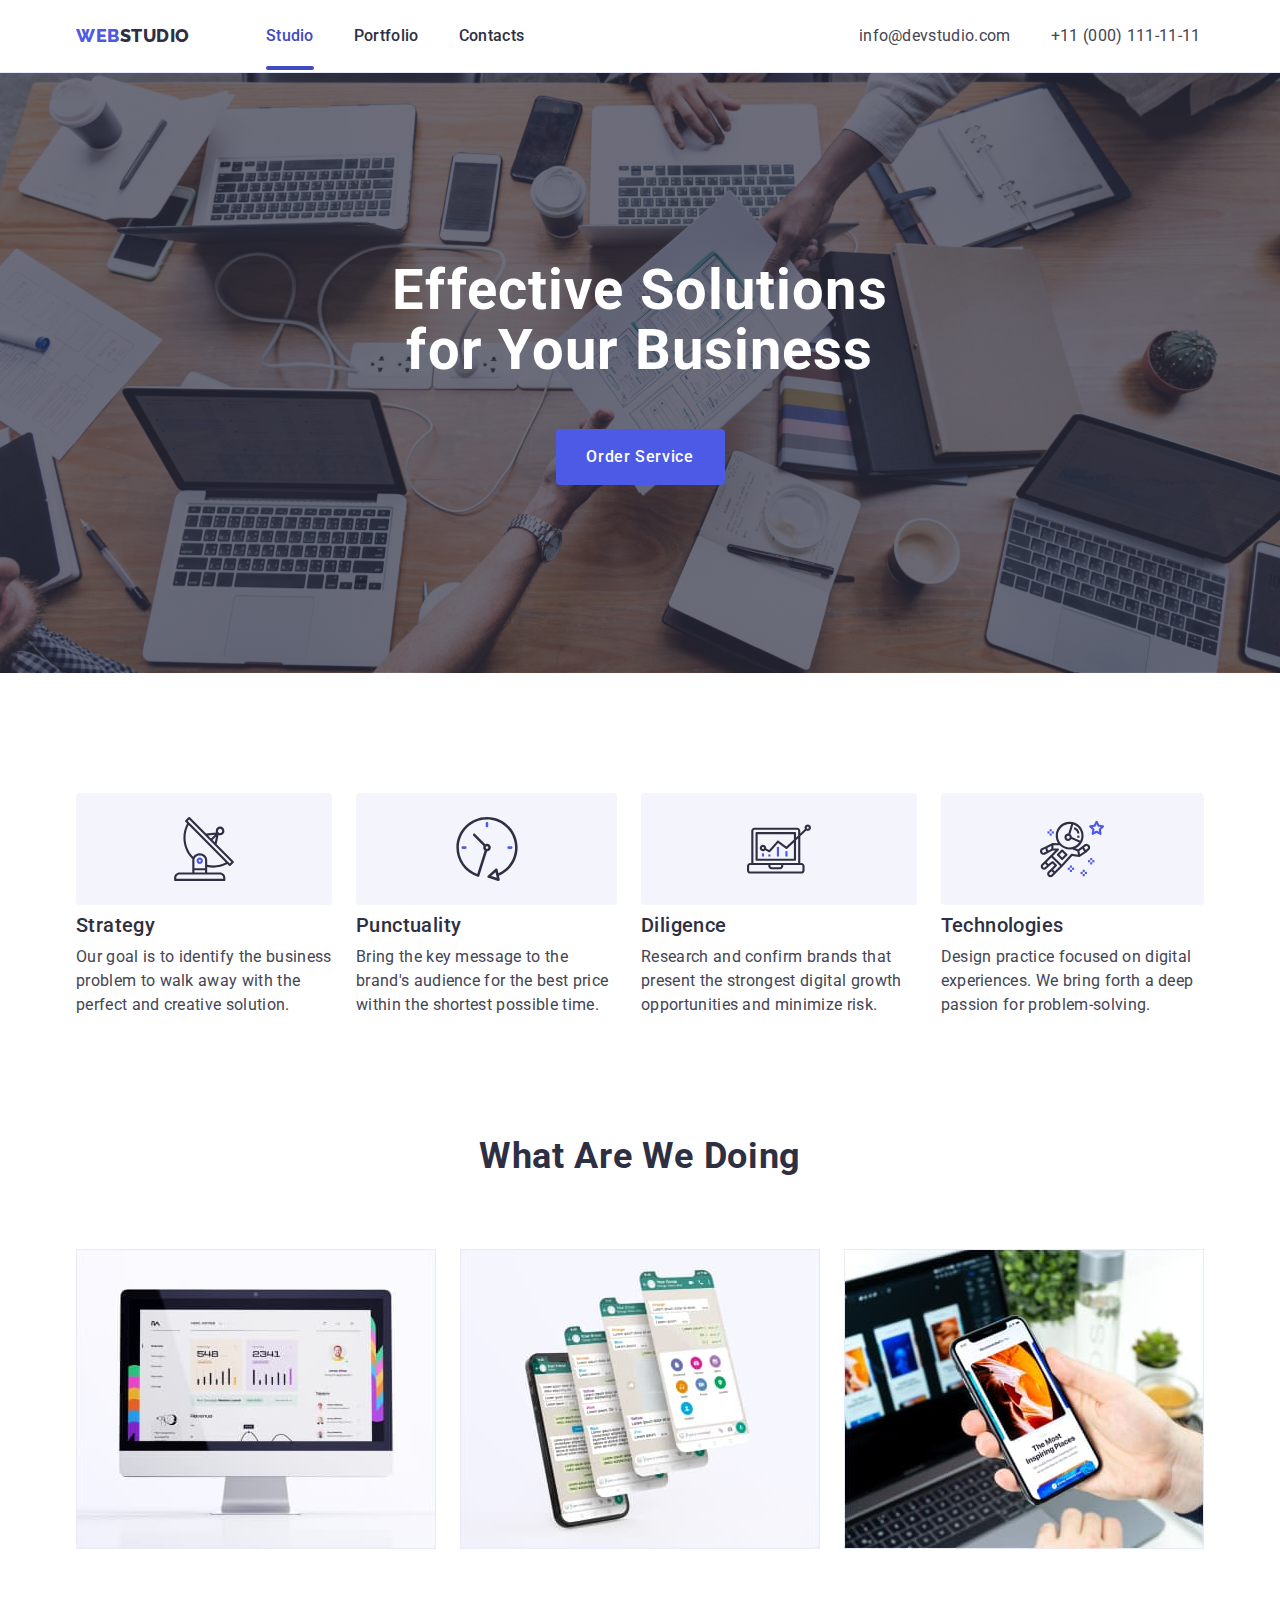
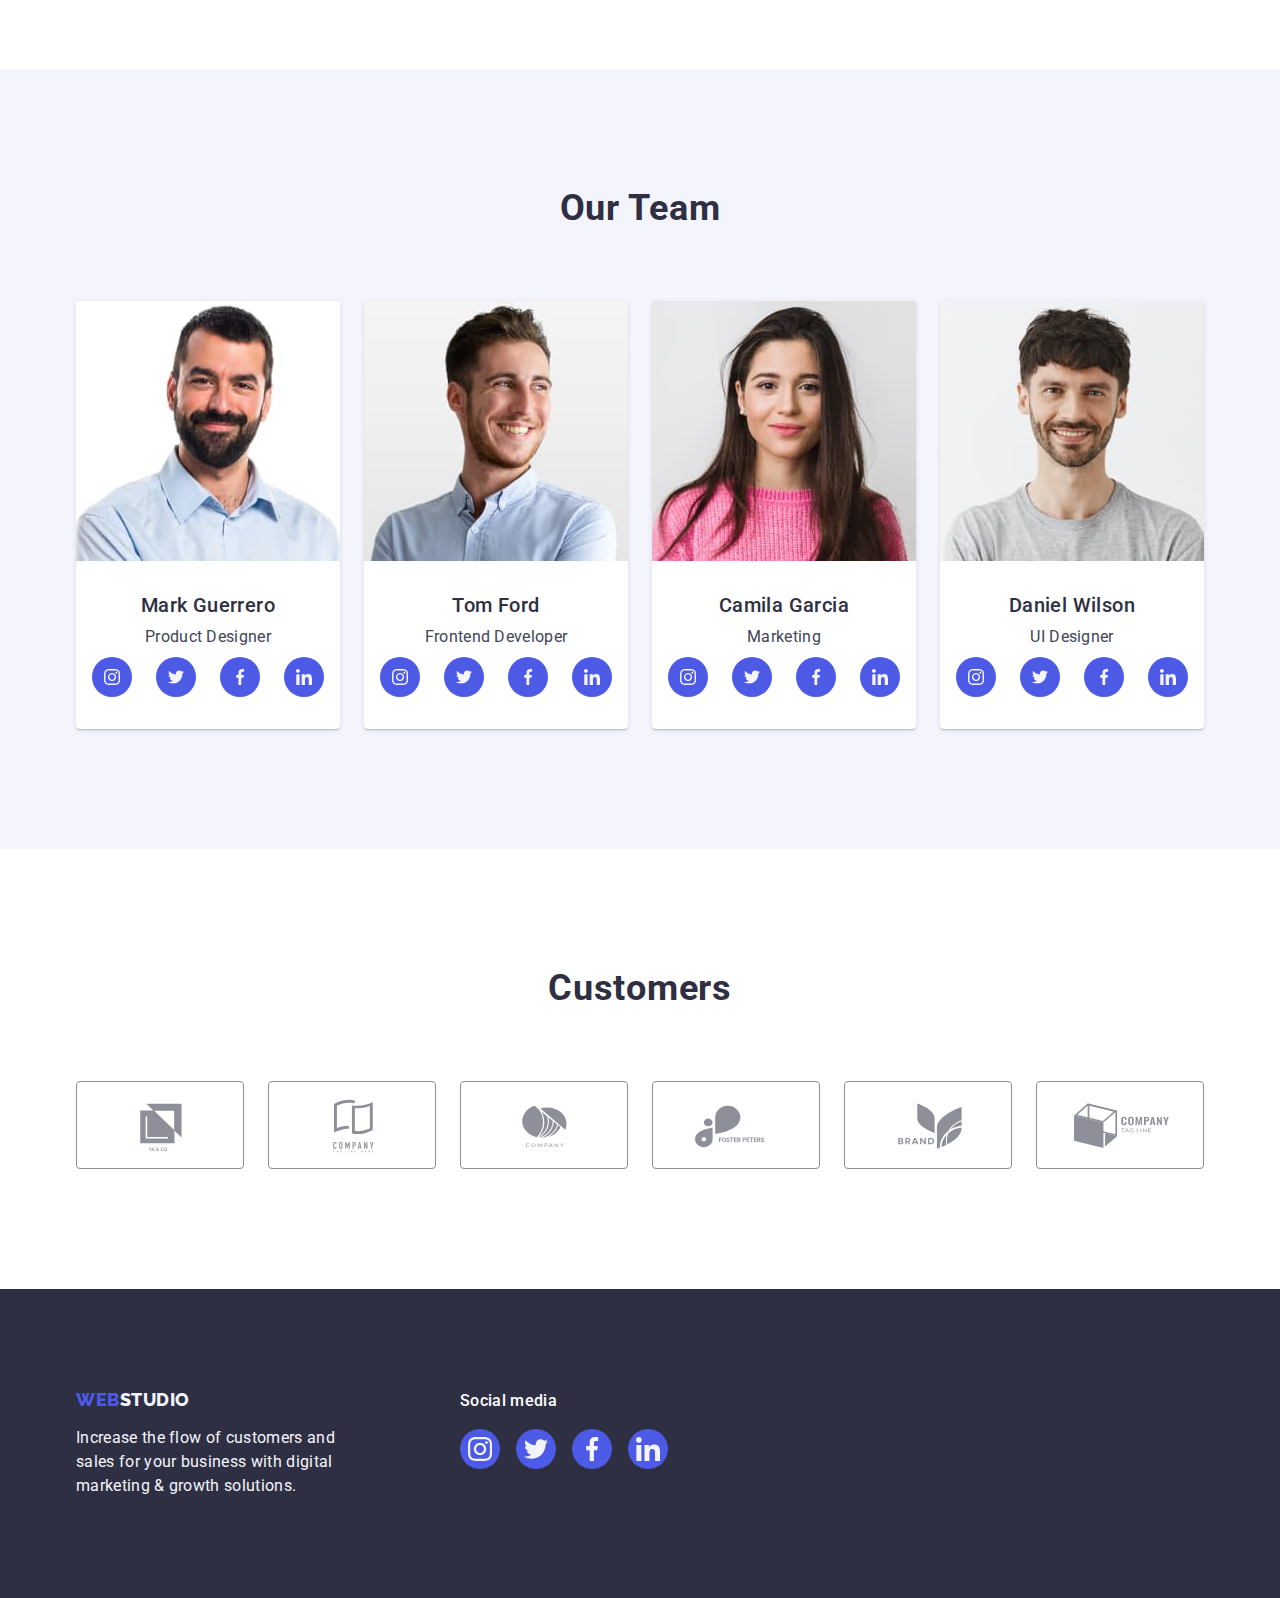
==== commit 76debf95: "begining" ====
--- a/index.html
+++ b/index.html
@@ -5,11 +5,13 @@
     <meta http-equiv="X-UA-Compatible" content="IE=edge" />
     <meta name="webstudio" content="about company webstudio" />
     <title>homework4</title>
+    <!-- Fonts -->
     <link rel="preconnect" href="https://fonts.googleapis.com" />
     <link rel="preconnect" href="https://fonts.gstatic.com" crossorigin />
     <link
       href="https://fonts.googleapis.com/css2?family=Raleway:wght@800&family=Roboto:wght@400;500;700;900&display=swap"
       rel="stylesheet" />
+    <!-- Styles -->
     <link rel="stylesheet" href="./css/modern-normalize.min.css" />
     <link rel="stylesheet" href="./css/style.css" />
   </head>
@@ -142,29 +144,29 @@
                 <h3 class="members-name">Mark Guerrero</h3>
                 <p class="members-position">Product Designer</p>
                 <ul class="list">
-                  <li>
-                    <a href="https://www.instagram.com/" target="_blank">
+                  <li class="member-icon">
+                    <a class="member-social" href="https://www.instagram.com/" target="_blank">
                       <svg width="16" height="16" class="team-icon">
                         <use href="./images/icons.svg#icon-instagram"></use>
                       </svg>
                     </a>
                   </li>
-                  <li>
-                    <a href="https://twitter.com/?lang=uk" target="_blank">
+                  <li class="member-icon">
+                    <a class="member-social" href="https://twitter.com/?lang=uk" target="_blank">
                       <svg width="16" height="16" class="team-icon">
                         <use href="./images/icons.svg#icon-twitter"></use>
                       </svg>
                     </a>
                   </li>
-                  <li>
-                    <a href="https://www.facebook.com/" target="_blank">
+                  <li class="member-icon">
+                    <a class="member-social" href="https://www.facebook.com/" target="_blank">
                       <svg width="16" height="16" class="team-icon">
                         <use href="./images/icons.svg#icon-facebook"></use>
                       </svg>
                     </a>
                   </li>
-                  <li>
-                    <a href="https://www.linkedin.com/" target="_blank">
+                  <li class="member-icon">
+                    <a class="member-social" href="https://www.linkedin.com/" target="_blank">
                       <svg width="16" height="16" class="team-icon">
                         <use href="./images/icons.svg#icon-linkedin"></use>
                       </svg>
@@ -179,29 +181,29 @@
                 <h3 class="members-name">Tom Ford</h3>
                 <p class="members-position">Frontend Developer</p>
                 <ul class="list">
-                  <li>
-                    <a href="https://www.instagram.com/" target="_blank">
+                  <li class="member-icon">
+                    <a class="member-social" href="https://www.instagram.com/" target="_blank">
                       <svg width="16" height="16" class="team-icon">
                         <use href="./images/icons.svg#icon-instagram"></use>
                       </svg>
                     </a>
                   </li>
-                  <li>
-                    <a href="https://twitter.com/?lang=uk" target="_blank">
+                  <li class="member-icon">
+                    <a class="member-social" href="https://twitter.com/?lang=uk" target="_blank">
                       <svg width="16" height="16" class="team-icon">
                         <use href="./images/icons.svg#icon-twitter"></use>
                       </svg>
                     </a>
                   </li>
-                  <li>
-                    <a href="https://www.facebook.com/" target="_blank">
+                  <li class="member-icon">
+                    <a class="member-social" href="https://www.facebook.com/" target="_blank">
                       <svg width="16" height="16" class="team-icon">
                         <use href="./images/icons.svg#icon-facebook"></use>
                       </svg>
                     </a>
                   </li>
-                  <li>
-                    <a href="https://www.linkedin.com/" target="_blank">
+                  <li class="member-icon">
+                    <a class="member-social" href="https://www.linkedin.com/" target="_blank">
                       <svg width="16" height="16" class="team-icon">
                         <use href="./images/icons.svg#icon-linkedin"></use>
                       </svg>
@@ -216,29 +218,29 @@
                 <h3 class="members-name">Camila Garcia</h3>
                 <p class="members-position">Marketing</p>
                 <ul class="list">
-                  <li>
-                    <a href="https://www.instagram.com/" target="_blank">
+                  <li class="member-icon">
+                    <a class="member-social" href="https://www.instagram.com/" target="_blank">
                       <svg width="16" height="16" class="team-icon">
                         <use href="./images/icons.svg#icon-instagram"></use>
                       </svg>
                     </a>
                   </li>
-                  <li>
-                    <a href="https://twitter.com/?lang=uk" target="_blank">
+                  <li class="member-icon">
+                    <a class="member-social" href="https://twitter.com/?lang=uk" target="_blank">
                       <svg width="16" height="16" class="team-icon">
                         <use href="./images/icons.svg#icon-twitter"></use>
                       </svg>
                     </a>
                   </li>
-                  <li>
-                    <a href="https://www.facebook.com/" target="_blank">
+                  <li class="member-icon">
+                    <a class="member-social" href="https://www.facebook.com/" target="_blank">
                       <svg width="16" height="16" class="team-icon">
                         <use href="./images/icons.svg#icon-facebook"></use>
                       </svg>
                     </a>
                   </li>
-                  <li>
-                    <a href="https://www.linkedin.com/" target="_blank">
+                  <li class="member-icon">
+                    <a class="member-social" href="https://www.linkedin.com/" target="_blank">
                       <svg width="16" height="16" class="team-icon">
                         <use href="./images/icons.svg#icon-linkedin"></use>
                       </svg>
@@ -253,29 +255,29 @@
                 <h3 class="members-name">Daniel Wilson</h3>
                 <p class="members-position">UI Designer</p>
                 <ul class="list">
-                  <li>
-                    <a class="social-link" href="https://www.instagram.com/" target="_blank">
+                  <li class="member-icon">
+                    <a class="member-social" href="https://www.instagram.com/" target="_blank">
                       <svg width="16" height="16" class="team-icon">
                         <use href="./images/icons.svg#icon-instagram"></use>
                       </svg>
                     </a>
                   </li>
-                  <li>
-                    <a class="social-link" href="https://twitter.com/?lang=uk" target="_blank">
+                  <li class="member-icon">
+                    <a class="member-social" href="https://twitter.com/?lang=uk" target="_blank">
                       <svg width="16" height="16" class="team-icon">
                         <use href="./images/icons.svg#icon-twitter"></use>
                       </svg>
                     </a>
                   </li>
-                  <li>
-                    <a class="social-link" href="https://www.facebook.com/" target="_blank">
+                  <li class="member-icon">
+                    <a class="member-social" href="https://www.facebook.com/" target="_blank">
                       <svg width="16" height="16" class="team-icon">
                         <use href="./images/icons.svg#icon-facebook"></use>
                       </svg>
                     </a>
                   </li>
-                  <li>
-                    <a class="social-link" href="https://www.linkedin.com/" target="_blank">
+                  <li class="member-icon">
+                    <a class="member-social" href="https://www.linkedin.com/" target="_blank">
                       <svg width="16" height="16" class="team-icon">
                         <use href="./images/icons.svg#icon-linkedin"></use>
                       </svg>
@@ -295,42 +297,42 @@
             <li class="customers-item">
               <a class="customers-point" href=""
                 ><svg class="point-icon" width="104" heigth="54">
-                  <use href="./images/icons.svg#icon-Customers1"></use>
-                </svg>
-              </a>
-            </li>
-            <li class="customers-item">
-              <a class="customers-point" href=""
-                ><svg class="point-icon" width="104" heigth="54">
-                  <use href="./images/icons.svg#icon-Customers2"></use>
-                </svg>
-              </a>
-            </li>
-            <li class="customers-item">
-              <a class="customers-point" href=""
-                ><svg class="point-icon" width="104" heigth="54">
-                  <use href="./images/icons.svg#icon-Customers3"></use>
-                </svg>
-              </a>
-            </li>
-            <li class="customers-item">
-              <a class="customers-point" href=""
-                ><svg class="point-icon" width="104" heigth="54">
-                  <use href="./images/icons.svg#icon-Customers4"></use>
-                </svg>
-              </a>
-            </li>
-            <li class="customers-item">
-              <a class="customers-point" href=""
-                ><svg class="point-icon" width="104" heigth="54">
-                  <use href="./images/icons.svg#icon-Customers5"></use>
-                </svg>
-              </a>
-            </li>
-            <li class="customers-item">
-              <a class="customers-point" href=""
-                ><svg class="point-icon" width="104" heigth="54">
-                  <use href="./images/icons.svg#icon-Customers6"></use>
+                  <use href="./images/icons.svg#customers1"></use>
+                </svg>
+              </a>
+            </li>
+            <li class="customers-item">
+              <a class="customers-point" href=""
+                ><svg class="point-icon" width="104" heigth="54">
+                  <use href="./images/icons.svg#customers2"></use>
+                </svg>
+              </a>
+            </li>
+            <li class="customers-item">
+              <a class="customers-point" href=""
+                ><svg class="point-icon" width="104" heigth="54">
+                  <use href="./images/icons.svg#customers3"></use>
+                </svg>
+              </a>
+            </li>
+            <li class="customers-item">
+              <a class="customers-point" href=""
+                ><svg class="point-icon" width="104" heigth="54">
+                  <use href="./images/icons.svg#customers4"></use>
+                </svg>
+              </a>
+            </li>
+            <li class="customers-item">
+              <a class="customers-point" href=""
+                ><svg class="point-icon" width="104" heigth="54">
+                  <use href="./images/icons.svg#customers5"></use>
+                </svg>
+              </a>
+            </li>
+            <li class="customers-item">
+              <a class="customers-point" href=""
+                ><svg class="point-icon" width="104" heigth="54">
+                  <use href="./images/icons.svg#customers6"></use>
                 </svg>
               </a>
             </li>
@@ -353,28 +355,28 @@
         <div class="logo-text-container">
           <p class="footer-text1">Social media</p>
           <ul class="list">
-            <li>
+            <li class="icon-footer">
               <a class="social-link" href="https://www.instagram.com/" target="_blank">
                 <svg width="24" height="24" class="team-icon-footer">
                   <use href="./images/icons.svg#icon-instagram"></use>
                 </svg>
               </a>
             </li>
-            <li>
+            <li class="icon-footer">
               <a class="social-link" href="https://twitter.com/?lang=uk" target="_blank">
                 <svg width="24" height="24" class="team-icon-footer">
                   <use href="./images/icons.svg#icon-twitter"></use>
                 </svg>
               </a>
             </li>
-            <li>
+            <li class="icon-footer">
               <a class="social-link" href="https://www.facebook.com/" target="_blank">
                 <svg width="24" height="24" class="team-icon-footer">
                   <use href="./images/icons.svg#icon-facebook"></use>
                 </svg>
               </a>
             </li>
-            <li>
+            <li class="icon-footer">
               <a class="social-link" href="https://www.linkedin.com/" target="_blank">
                 <svg width="24" height="24" class="team-icon-footer">
                   <use href="./images/icons.svg#icon-linkedin"></use>
--- a/css/style.css
+++ b/css/style.css
@@ -29,12 +29,16 @@
 h1,
 h2,
 h3,
+h4,
+h5,
+h6,
 p {
   margin-top: 0;
   margin-bottom: 0;
 }
 
-ul {
+ul,
+ol {
   margin-top: 0;
   margin-bottom: 0;
   padding-left: 0;
@@ -71,7 +75,6 @@
   letter-spacing: 0.03em;
   text-transform: uppercase;
   color: var(--logo-buttonscolor);
-  padding: 24px 0;
   margin-right: 76px;
 }
 
@@ -95,8 +98,8 @@
 .header-nav {
   display: flex;
   gap: 40px;
-  margin-left: 76px;
   width: 261px;
+  padding: 24px 0;
 }
 
 .logo-studio {
@@ -140,7 +143,7 @@
 
 .contacts {
   font-style: normal;
-  margin-left: auto;
+  padding-left: 332px;
 }
 
 .contacts .list {
@@ -293,7 +296,7 @@
   letter-spacing: 0.02em;
   text-transform: capitalize;
   color: var(--main-brandcolor);
-  margin-bottom: 72px;
+  padding-bottom: 72px;
 }
 
 .examples {
@@ -331,7 +334,7 @@
   text-align: center;
   text-transform: capitalize;
   color: var(--main-brandcolor);
-  margin-bottom: 72px;
+  padding-bottom: 72px;
 }
 
 .team-members {
@@ -382,26 +385,29 @@
   padding: 32px 0;
 }
 
-.social-link {
+.member-icon {
+  width: 40px;
+  height: 40px;
+}
+
+.member-social {
+  display: flex;
   width: 100%;
   height: 100%;
   background-color: var(--logo-buttonscolor);
-  border-radius: 50%;
-  display: flex;
   align-items: center;
   justify-content: center;
-  transition: backgroundcolor 250ms cubic-bezier(0.4, 0, 0.2, 1);
+  border-radius: 50%;
+  transition: background-color 250ms cubic-bezier(0.4, 0, 0.2, 1);
+}
+
+.member-icon a:hover,
+.member-icon a:focus {
+  background-color: var(--hover-color);
 }
 
 .team-icon {
-  width: 40px;
-  height: 40px;
-  fill: var(--logo-buttonscolor);
-}
-
-.team-icon:hover,
-.team-icon:focus {
-  fill: var(--hover-color);
+  fill: var(--main-backgroundcolor);
 }
 
 /**
@@ -503,15 +509,28 @@
   gap: 16px;
 }
 
-.team-icon-footer:focus,
-.team-icon-footer:hover {
-  fill: var(--hoverfooter-link);
-}
-
-.team-icon-footer {
+.icon-footer {
   width: 40px;
   height: 40px;
+}
+
+.team-icon-footer {
   fill: var(--main-backgroundcolor);
+}
+
+.social-link:hover,
+.social-link:focus {
+  background-color: var(--hoverfooter-link);
+}
+
+.social-link {
+  width: 100%;
+  height: 100%;
+  display: flex;
+  align-items: center;
+  justify-content: center;
+  border-radius: 50%;
+  background-color: var(--logo-buttonscolor);
 }
 
 /**
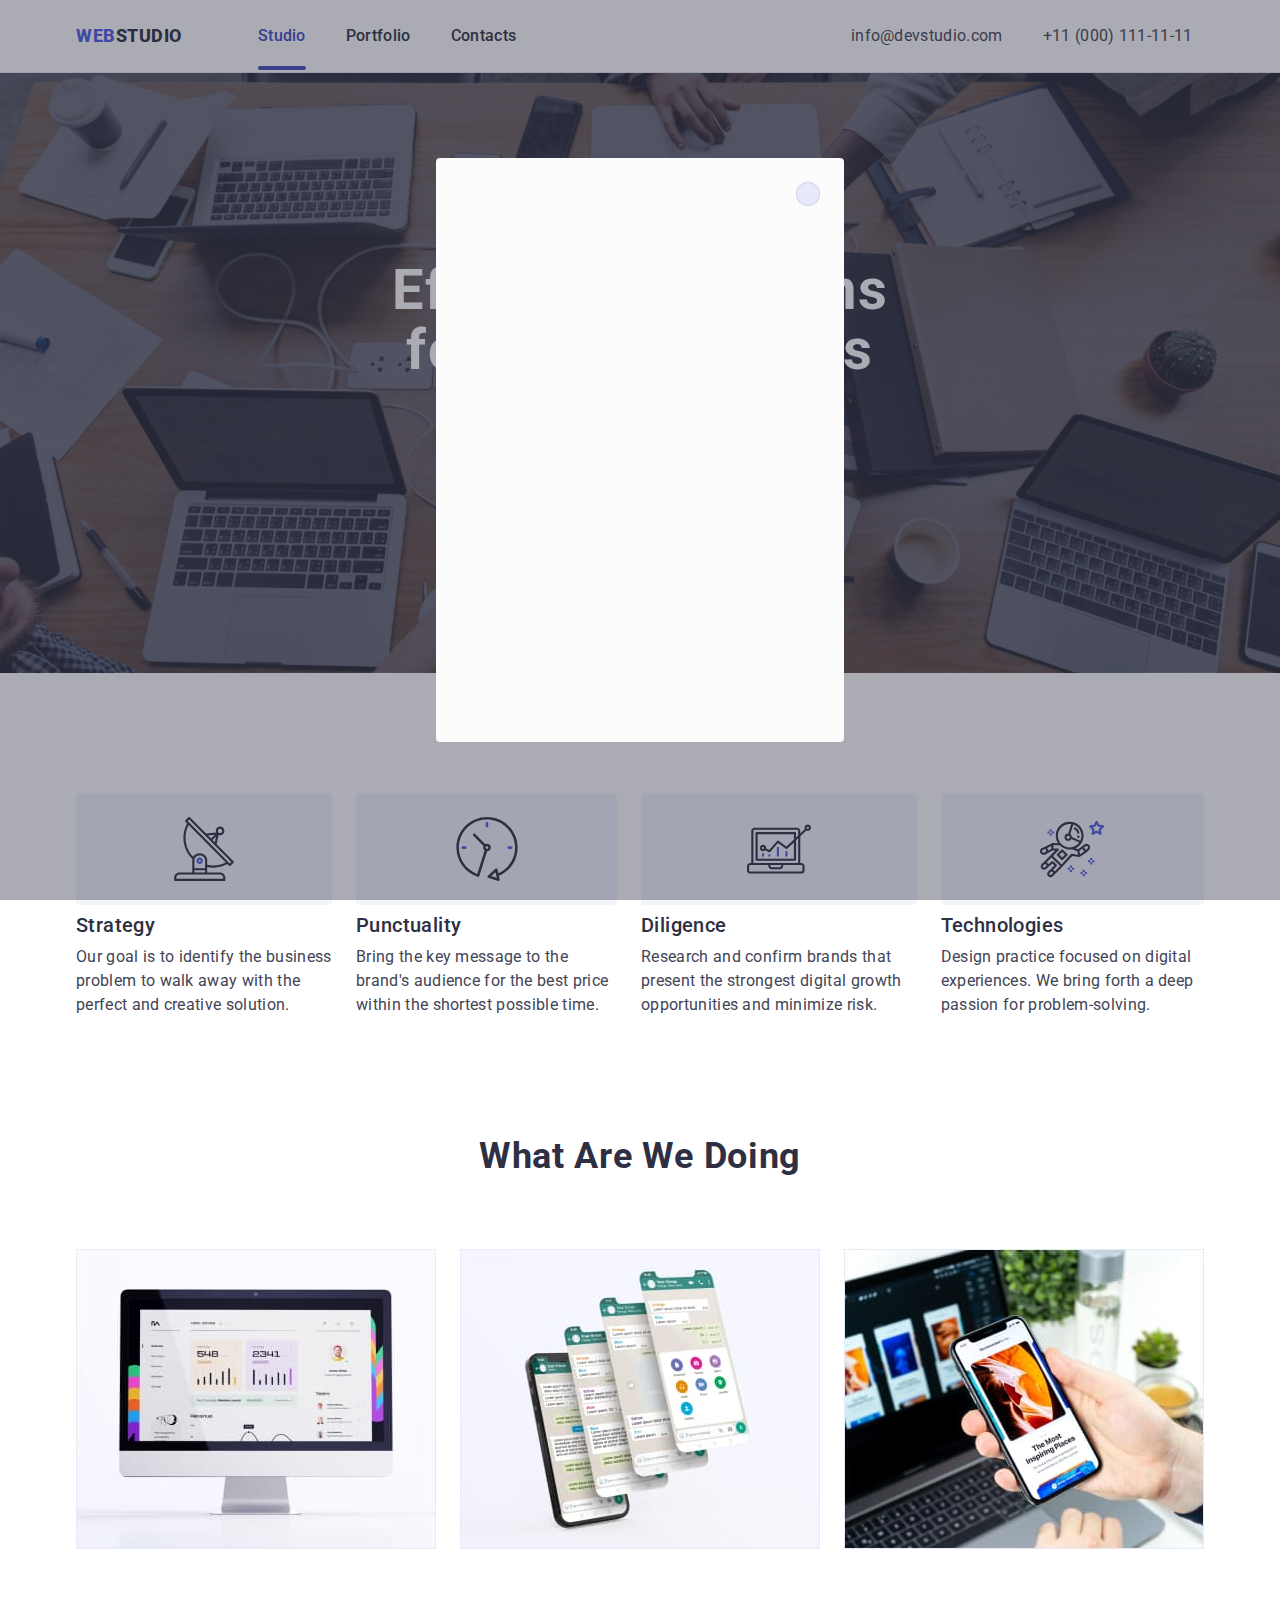
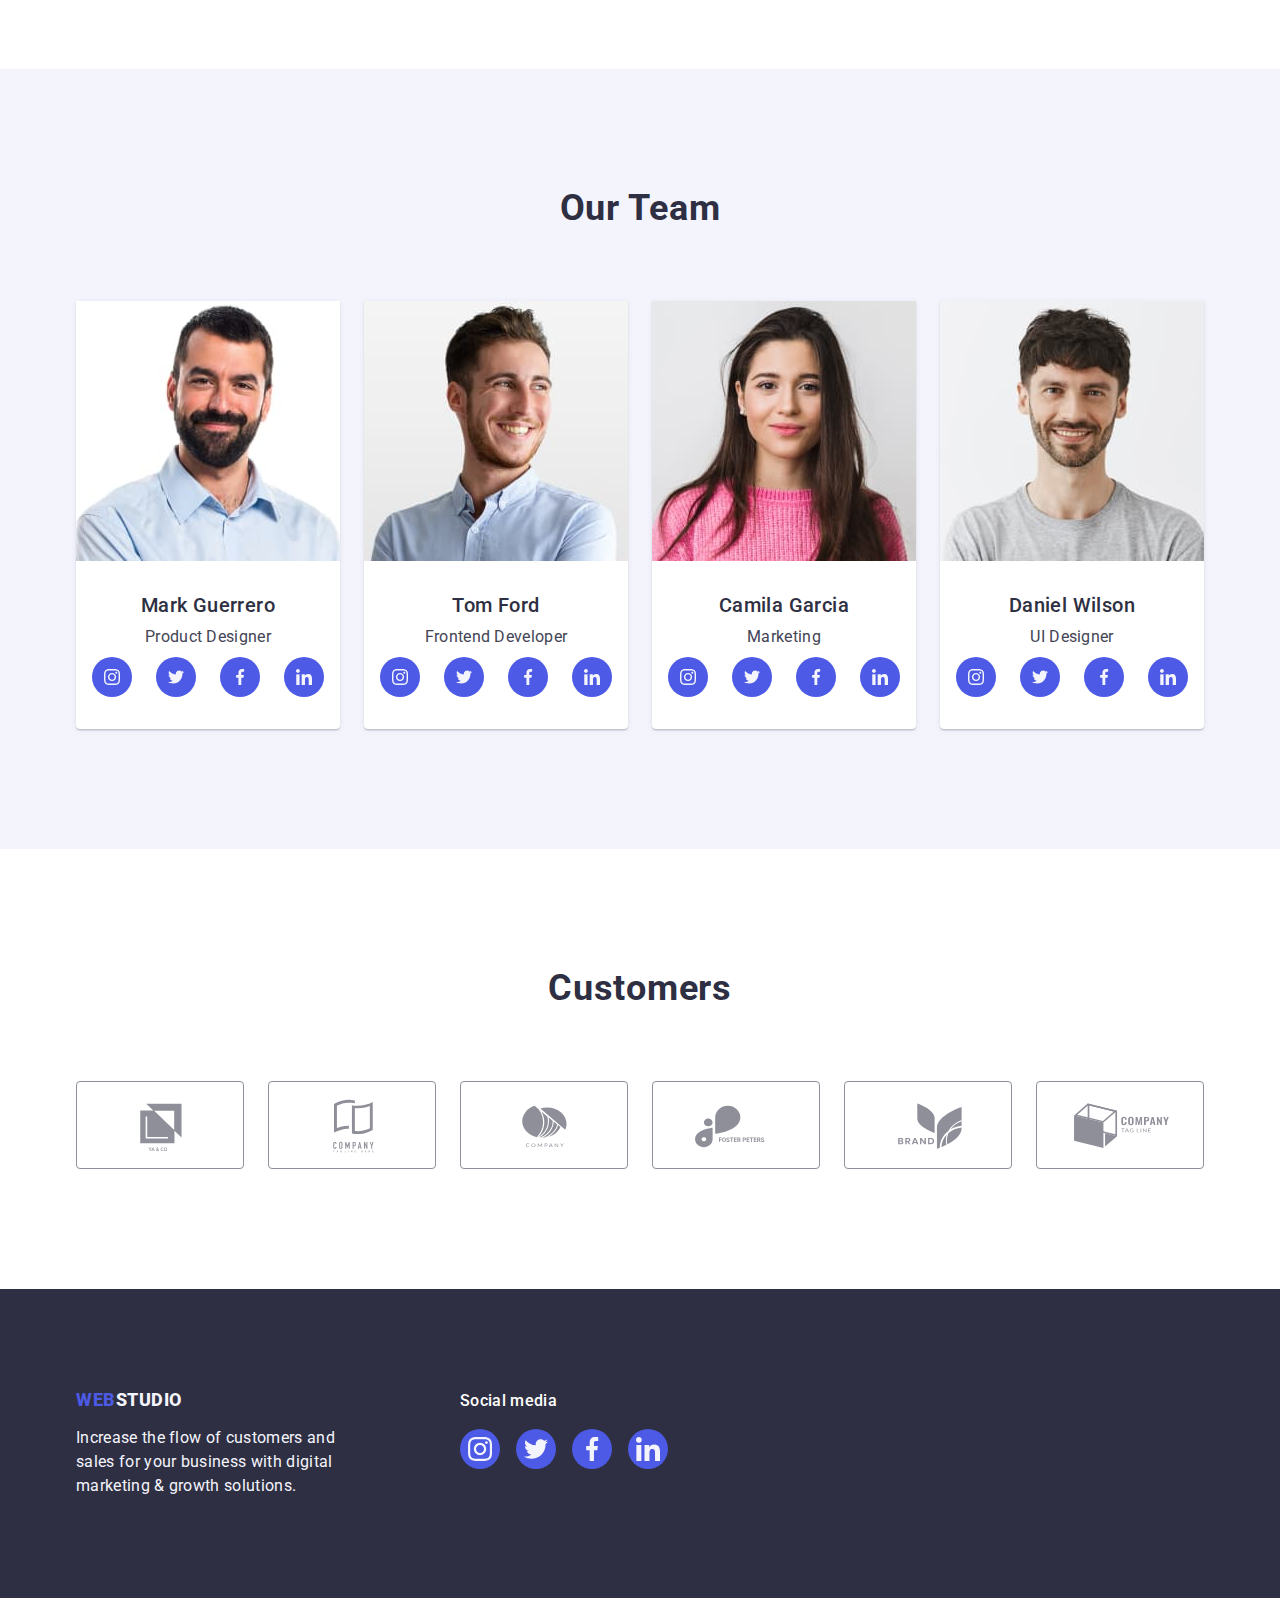
==== commit 58ecb844: "complate" ====
--- a/index.html
+++ b/index.html
@@ -387,5 +387,15 @@
         </div>
       </div>
     </footer>
+    <div class="modal-conteiner is-hiden" data-modal>
+      <div class="order-form">
+        <button class="modal-button" type="button" data-modal-close>
+          <svg class="close-button" width="8" height="8">
+            <use href="./images/icons.svg#icon-close-black"></use>
+          </svg>
+        </button>
+      </div>
+    </div>
+    <script src="./scripts/modal.js"></script>
   </body>
 </html>
--- a/css/style.css
+++ b/css/style.css
@@ -10,6 +10,7 @@
   --header-border-bottom: #e7e9fc;
   --customers-color: #8e8f99;
   --hoverfooter-link: #31d0aa;
+  --modal-backgroundcolor: #fcfcfc;
 }
 
 /**
@@ -47,6 +48,7 @@
 img {
   display: block;
   max-width: 100%;
+  height: auto;
 }
 
 .container {
@@ -68,7 +70,6 @@
 */
 
 .logo-web {
-  font-family: "Raleway", sans-serif;
   font-weight: 800;
   font-size: 18px;
   line-height: 1.17;
@@ -194,7 +195,6 @@
 }
 
 .order-button {
-  font-family: "Roboto", sans-serif;
   background: var(--logo-buttonscolor);
   font-weight: 500;
   font-size: 16px;
@@ -540,7 +540,6 @@
 */
 
 .button-item {
-  font-family: "Roboto", sans-serif;
   cursor: pointer;
   background-color: var(--main-backgroundcolor);
   color: var(--logo-buttonscolor);
@@ -552,16 +551,19 @@
   border: 1px solid var(--gallery-button-border);
   border-radius: 4px;
   padding: 12px 24px;
-}
-
-.list .button-item:hover,
-.list .button-item:focus {
+  transition: color 250ms cubic-bezier(0.4, 0, 0.2, 1), background-color 250ms cubic-bezier(0.4, 0, 0.2, 1),
+    border-color 250ms cubic-bezier(0.4, 0, 0.2, 1), box-shadow 250ms cubic-bezier(0.4, 0, 0.2, 1);
+}
+
+.button-item:hover,
+.button-item:focus {
   background-color: var(--hover-color);
   color: var(--main-white);
   border: 1px solid transparent;
-}
-
-.list .gallery-title {
+  box-shadow: 0px 3px 1px rgba(0, 0, 0, 0.1), 0px 2px 1px rgba(0, 0, 0, 0.08), 0px 2px 2px rgba(0, 0, 0, 0.12);
+}
+
+.gallery-title {
   font-weight: 500;
   font-size: 20px;
   line-height: 1.2;
@@ -569,7 +571,8 @@
   color: var(--main-brandcolor);
   margin-bottom: 8px;
 }
-.list .gallery-text {
+
+.gallery-text {
   font-size: 16px;
   line-height: 1.5;
   letter-spacing: 0.02em;
@@ -604,3 +607,103 @@
   border: 1px solid var(--gallery-item-border);
   border-top: none;
 }
+
+.gallery-item .link {
+  transition: box-shadow 250ms cubic-bezier(0.4, 0, 0.2, 1);
+  display: block;
+}
+
+.gallery-item .link:hover,
+.gallery-item .link:focus {
+  box-shadow: 0px 1px 6px rgba(46, 47, 66, 0.08), 0px 1px 1px rgba(46, 47, 66, 0.16),
+    0px 2px 1px rgba(46, 47, 66, 0.08);
+}
+
+.overlay-text {
+  position: absolute;
+  top: 0;
+  font-size: 16px;
+  line-height: 1.5;
+  line-height: 1.5;
+  color: var(--main-backgroundcolor);
+  background-color: var(--logo-buttonscolor);
+  padding: 40px 32px;
+  height: 100%;
+  width: 100%;
+  transform: translateY(100%);
+  transition: transform 250ms cubic-bezier(0.4, 0, 0.2, 1);
+}
+
+.gallery-item .link:hover .overlay-text,
+.gallery-item .link:focus .overlay-text {
+  transform: translateY(0%);
+}
+
+.overlay-container {
+  position: relative;
+  overflow: hidden;
+}
+
+/**
+  |============================
+  | Modal menu
+  |============================
+*/
+
+.modal-conteiner {
+  position: fixed;
+  top: 0;
+  left: 0;
+  width: 100%;
+  height: 100%;
+  background-color: rgba(46, 47, 66, 0.4);
+  transition: opacity 250ms cubic-bezier(0.4, 0, 0.2, 1), visibility 250ms cubic-bezier(0.4, 0, 0.2, 1);
+}
+
+.is-hidden {
+  opacity: 0;
+  visibility: hidden;
+  pointer-events: none;
+}
+
+.order-form {
+  position: absolute;
+  top: 50%;
+  left: 50%;
+  transform: translate(-50%, -50%) scale(1);
+  width: 408px;
+  min-height: 584px;
+  background: var(--modal-backgroundcolor);
+  box-shadow: зі значенням 0px 1px 1px rgba(0, 0, 0, 0.14), 0px 1px 3px rgba(0, 0, 0, 0.12),
+    0px 2px 1px rgba(0, 0, 0, 0.2);
+  border-radius: 4px;
+  transition: transform 250ms cubic-bezier(0.4, 0, 0.2, 1);
+}
+
+.modal-button {
+  position: absolute;
+  top: 24px;
+  right: 24px;
+  width: 24px;
+  height: 24px;
+  border-radius: 50%;
+  display: flex;
+  align-items: center;
+  justify-content: center;
+  background-color: var(--gallery-button-border);
+  border: 1px solid rgba(0, 0, 0, 0.1);
+  padding: 0;
+  cursor: pointer;
+  transition: background-color 250ms cubic-bezier(0.4, 0, 0.2, 1), border 250ms cubic-bezier(0.4, 0, 0.2, 1);
+}
+
+.modal-button:hover,
+.modal-button:focus {
+  background-color: var(--hover-color);
+  border: none;
+  fill: var(--main-white);
+}
+
+.close-button {
+  transition: fill 250ms cubic-bezier(0.4, 0, 0.2, 1);
+}
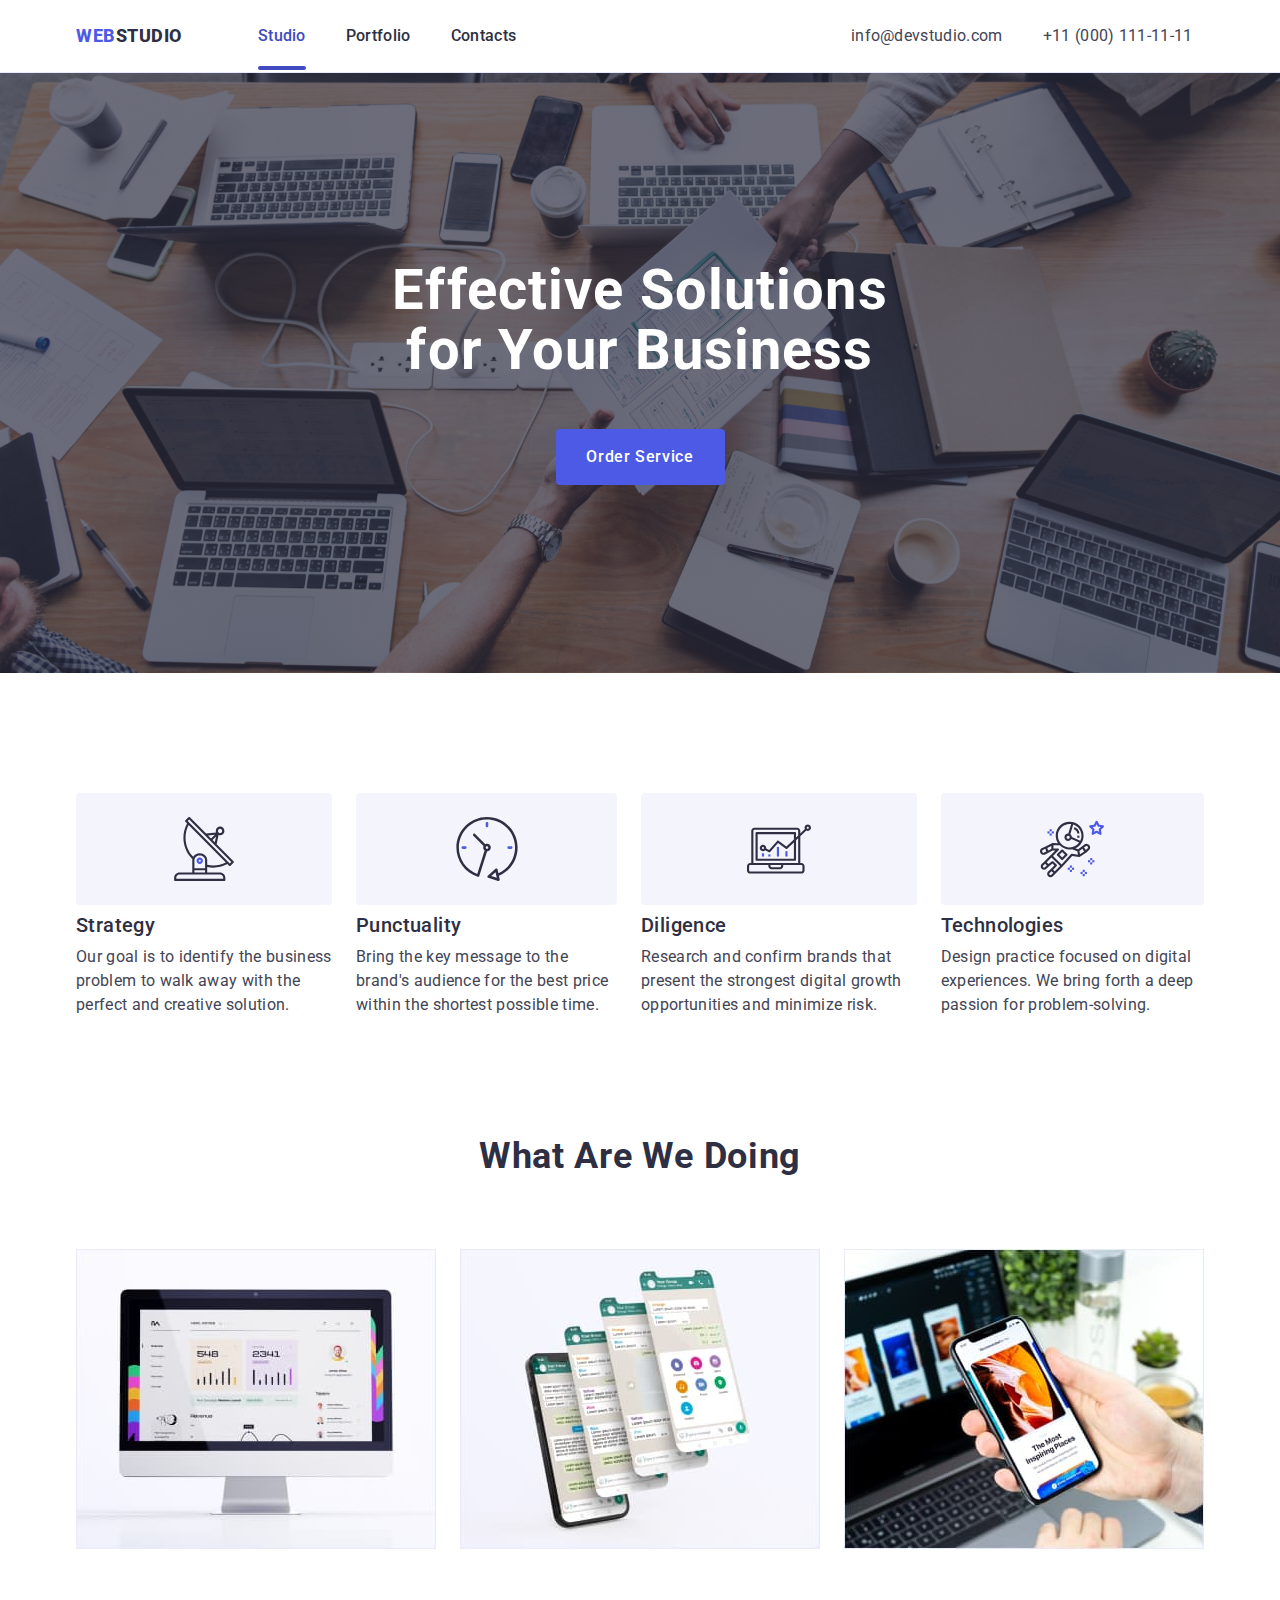
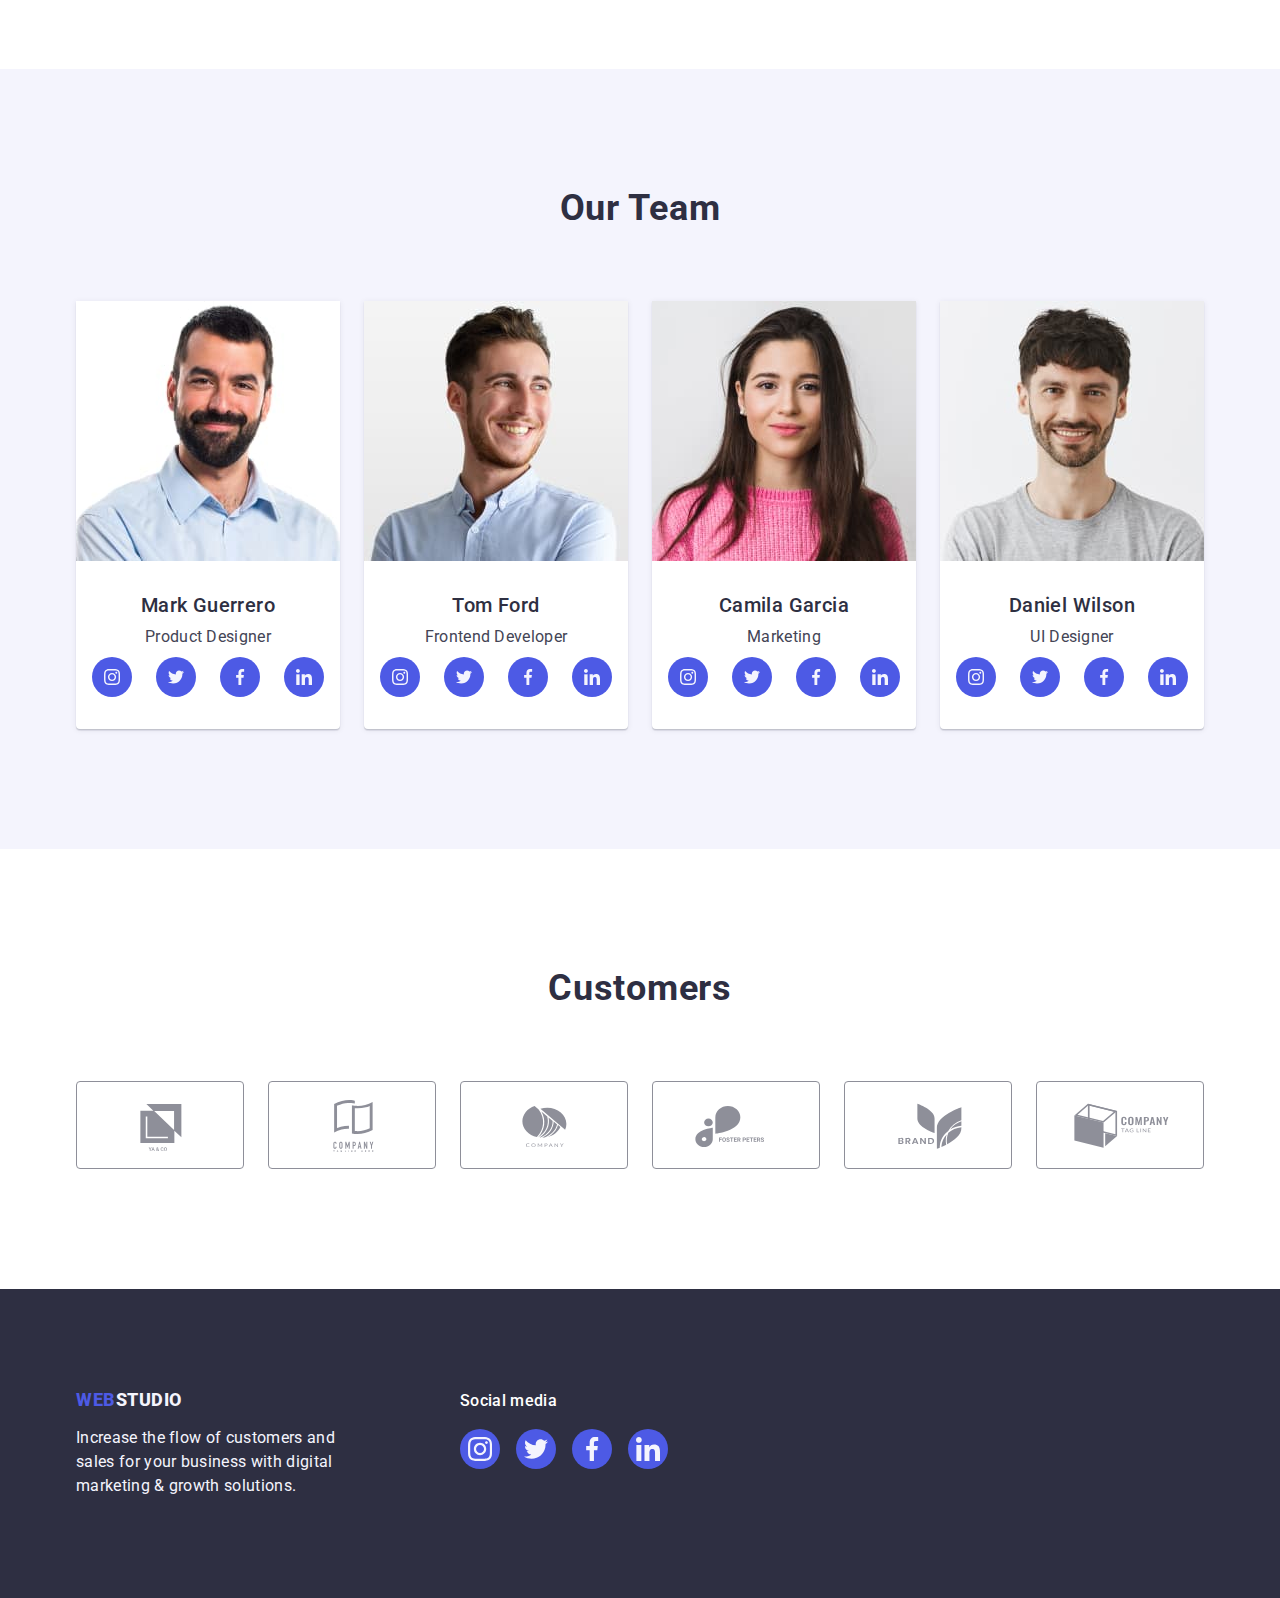
==== commit 879c4ccb: "another try" ====
--- a/index.html
+++ b/index.html
@@ -59,7 +59,7 @@
           <ul class="list">
             <li class="advantages-item">
               <div class="icon-advantages-container">
-                <svg class="icon-advantage">
+                <svg width="64" height="64" class="icon-advantage">
                   <use href="./images/icons.svg#icon-antenna"></use>
                 </svg>
               </div>
@@ -295,43 +295,43 @@
           <h2 class="team-title">Customers</h2>
           <ul class="list">
             <li class="customers-item">
-              <a class="customers-point" href=""
-                ><svg class="point-icon" width="104" heigth="54">
+              <a class="customers-point" href="">
+                <svg width="104" height="56" class="point-icon">
                   <use href="./images/icons.svg#customers1"></use>
                 </svg>
               </a>
             </li>
             <li class="customers-item">
-              <a class="customers-point" href=""
-                ><svg class="point-icon" width="104" heigth="54">
+              <a class="customers-point" href="">
+                <svg width="104" height="56" class="point-icon">
                   <use href="./images/icons.svg#customers2"></use>
                 </svg>
               </a>
             </li>
             <li class="customers-item">
-              <a class="customers-point" href=""
-                ><svg class="point-icon" width="104" heigth="54">
+              <a class="customers-point" href="">
+                <svg width="104" height="56" class="point-icon">
                   <use href="./images/icons.svg#customers3"></use>
                 </svg>
               </a>
             </li>
             <li class="customers-item">
-              <a class="customers-point" href=""
-                ><svg class="point-icon" width="104" heigth="54">
+              <a class="customers-point" href="">
+                <svg width="104" height="56" class="point-icon">
                   <use href="./images/icons.svg#customers4"></use>
                 </svg>
               </a>
             </li>
             <li class="customers-item">
-              <a class="customers-point" href=""
-                ><svg class="point-icon" width="104" heigth="54">
+              <a class="customers-point" href="">
+                <svg width="104" height="56" class="point-icon">
                   <use href="./images/icons.svg#customers5"></use>
                 </svg>
               </a>
             </li>
             <li class="customers-item">
-              <a class="customers-point" href=""
-                ><svg class="point-icon" width="104" heigth="54">
+              <a class="customers-point" href="">
+                <svg width="104" height="56" class="point-icon">
                   <use href="./images/icons.svg#customers6"></use>
                 </svg>
               </a>
@@ -353,7 +353,7 @@
           </p>
         </div>
         <div class="logo-text-container">
-          <p class="footer-text1">Social media</p>
+          <p class="footer-media">Social media</p>
           <ul class="list">
             <li class="icon-footer">
               <a class="social-link" href="https://www.instagram.com/" target="_blank">
@@ -387,7 +387,7 @@
         </div>
       </div>
     </footer>
-    <div class="modal-conteiner is-hiden" data-modal>
+    <div class="modal-conteiner is-hidden" data-modal>
       <div class="order-form">
         <button class="modal-button" type="button" data-modal-close>
           <svg class="close-button" width="8" height="8">
--- a/css/style.css
+++ b/css/style.css
@@ -115,7 +115,7 @@
   color: var(--main-brandcolor);
   padding: 24px 0;
   position: relative;
-  transition: 250ms cubic-bezier(0.4, 0, 0.2, 1);
+  transition: color 250ms cubic-bezier(0.4, 0, 0.2, 1);
 }
 
 .nav-link:hover,
@@ -157,7 +157,7 @@
   line-height: 1.5;
   letter-spacing: 0.02em;
   color: var(--main-textcolor);
-  transition: 250ms cubic-bezier(0.4, 0, 0.2, 1);
+  transition: color 250ms cubic-bezier(0.4, 0, 0.2, 1);
 }
 .contacts-link:hover,
 .contacts-link:focus {
@@ -334,7 +334,7 @@
   text-align: center;
   text-transform: capitalize;
   color: var(--main-brandcolor);
-  padding-bottom: 72px;
+  margin-bottom: 72px;
 }
 
 .team-members {
@@ -449,7 +449,8 @@
 }
 
 .customers-point:hover,
-.customers-point:focus {
+.customers-point:focus,
+.customers-point:active {
   color: var(--hover-color);
   border-color: var(--hover-color);
 }
@@ -477,7 +478,7 @@
   max-width: 264px;
 }
 
-.footer-text1 {
+.footer-media {
   font-weight: 500;
   font-size: 16px;
   line-height: 1.5;
@@ -624,7 +625,7 @@
   top: 0;
   font-size: 16px;
   line-height: 1.5;
-  line-height: 1.5;
+  letter-spacing: 0.02em;
   color: var(--main-backgroundcolor);
   background-color: var(--logo-buttonscolor);
   padding: 40px 32px;
@@ -674,8 +675,7 @@
   width: 408px;
   min-height: 584px;
   background: var(--modal-backgroundcolor);
-  box-shadow: зі значенням 0px 1px 1px rgba(0, 0, 0, 0.14), 0px 1px 3px rgba(0, 0, 0, 0.12),
-    0px 2px 1px rgba(0, 0, 0, 0.2);
+  box-shadow: 0px 1px 1px rgba(0, 0, 0, 0.14), 0px 1px 3px rgba(0, 0, 0, 0.12), 0px 2px 1px rgba(0, 0, 0, 0.2);
   border-radius: 4px;
   transition: transform 250ms cubic-bezier(0.4, 0, 0.2, 1);
 }
